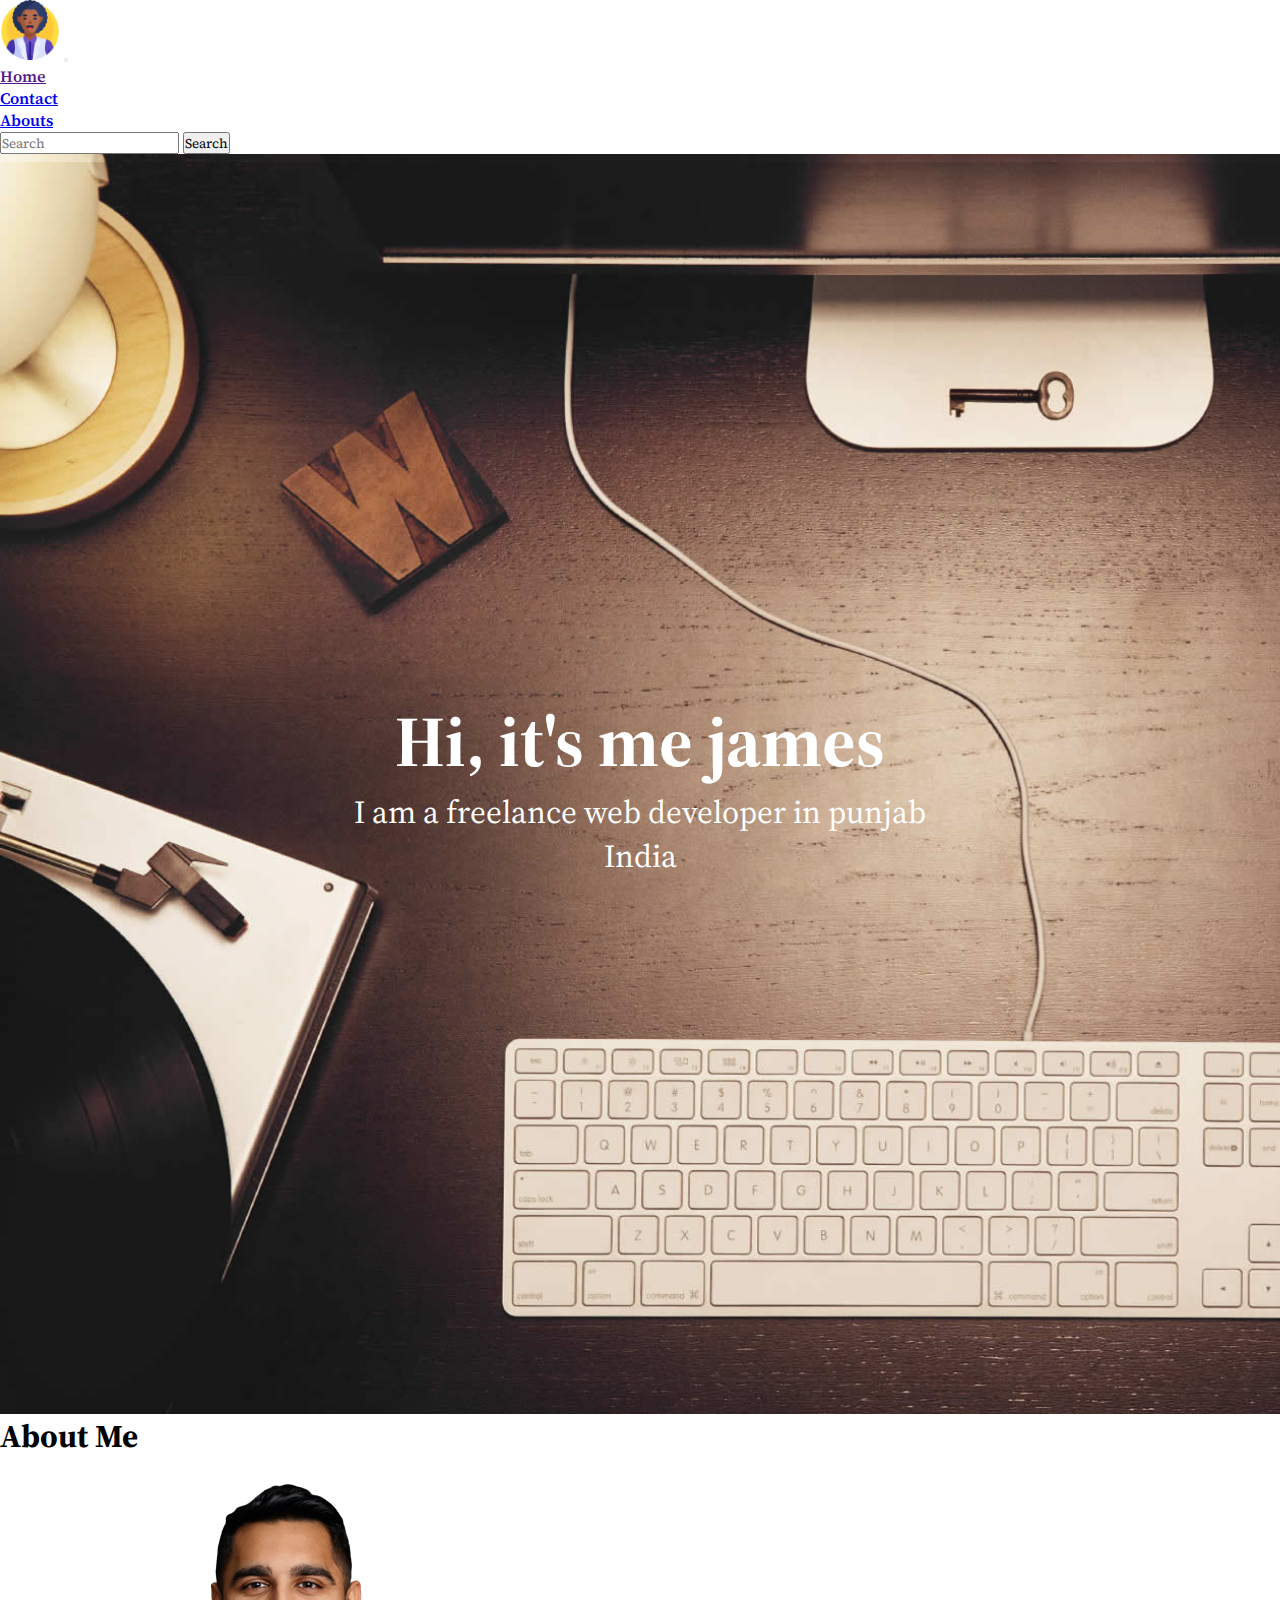
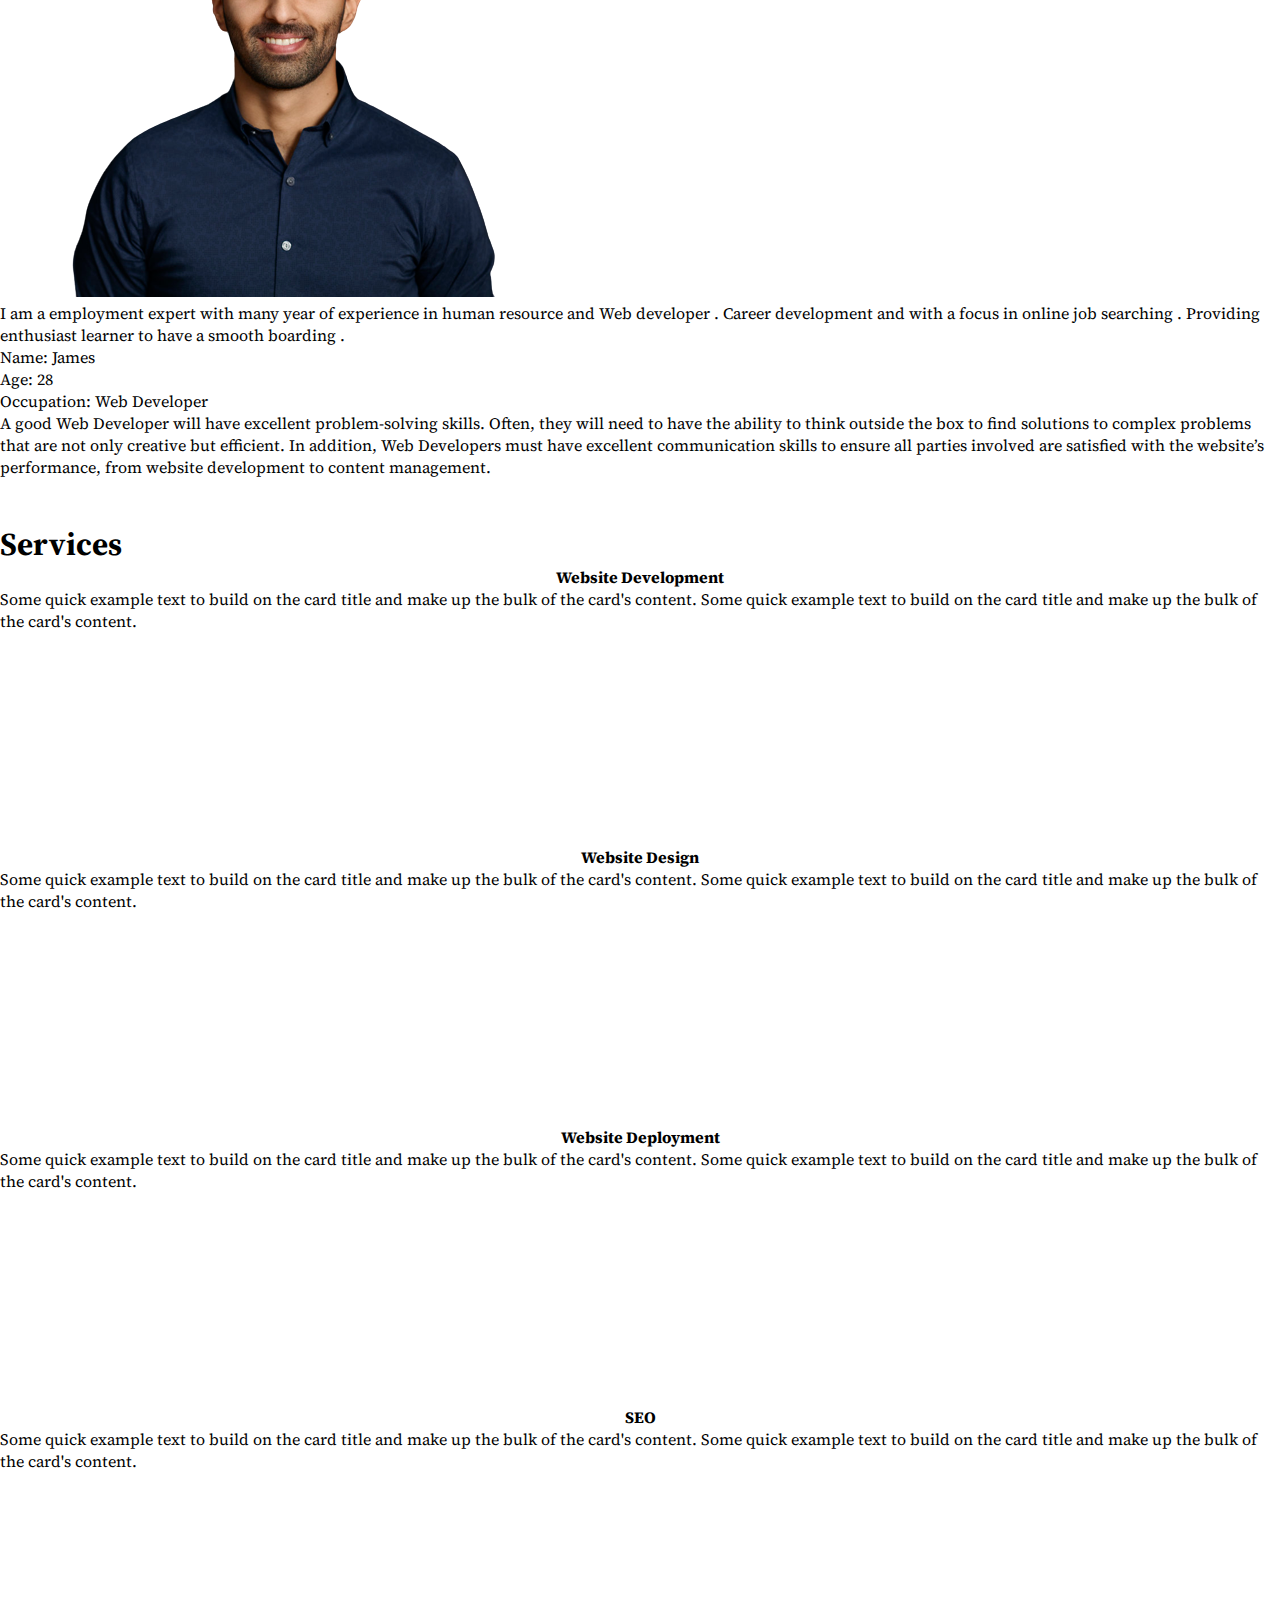
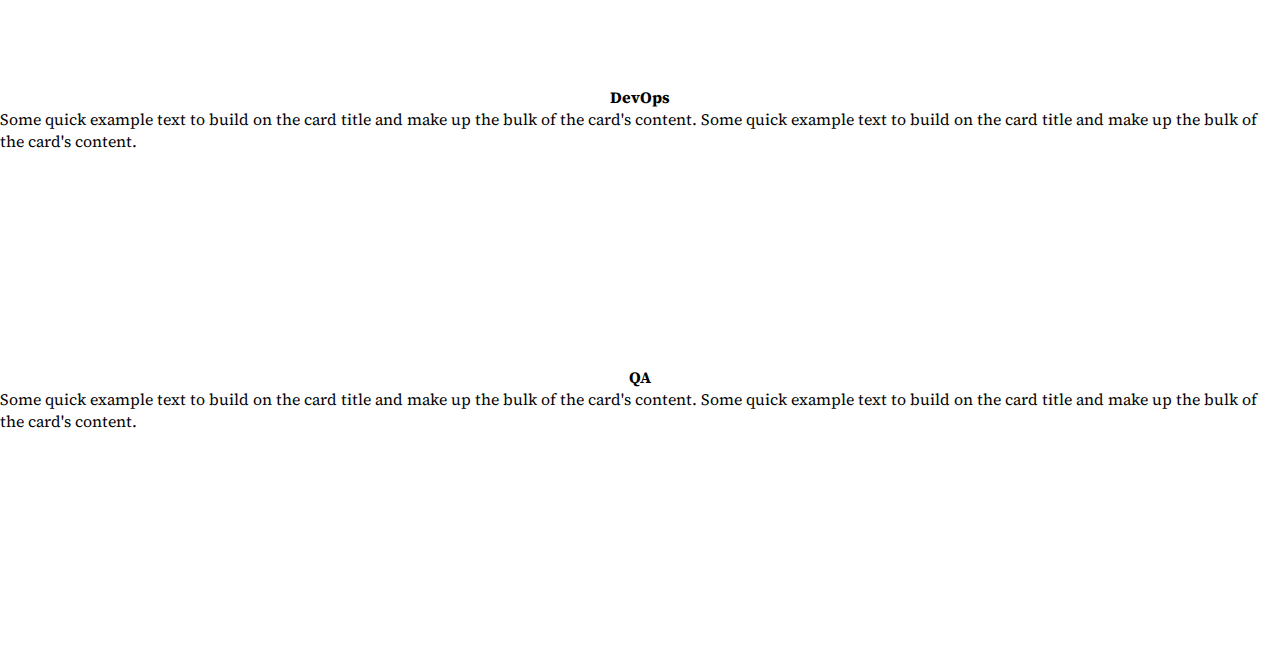
==== index.html @ 6b0475a4 "sixth commit" ====
<!DOCTYPE html>
<html lang="en">

<head>
    <meta charset="UTF-8">
    <meta http-equiv="X-UA-Compatible" content="IE=edge">
    <meta name="viewport" content="width=device-width, initial-scale=1.0">
    <title>microsoft-Hackathon</title>

    <link rel="preconnect" href="https://fonts.googleapis.com">
    <link rel="preconnect" href="https://fonts.gstatic.com" crossorigin>
    <link
        href="https://fonts.googleapis.com/css2?family=Josefin+Sans:ital,wght@1,300&family=Source+Serif+Pro:ital,wght@1,300&display=swap"
        rel="stylesheet">
    <link href="https://cdn.jsdelivr.net/npm/bootstrap@5.1.3/dist/css/bootstrap.min.css" rel="stylesheet"
        integrity="sha384-1BmE4kWBq78iYhFldvKuhfTAU6auU8tT94WrHftjDbrCEXSU1oBoqyl2QvZ6jIW3" crossorigin="anonymous">

    <link rel="stylesheet" href="style.css">
</head>

<body>
    <!-- Navbar  -->
    <nav class="navbar navbar-expand-lg navbar-light bg-light">
        <div class="container-fluid">
            <img src="images/man.png" alt="" srcset="" class="man_navbar">
            <button class="navbar-toggler" type="button" data-bs-toggle="collapse"
                data-bs-target="#navbarSupportedContent" aria-controls="navbarSupportedContent" aria-expanded="false"
                aria-label="Toggle navigation">
                <span class="navbar-toggler-icon"></span>
            </button>
            <div class="collapse navbar-collapse" id="navbarSupportedContent">
                <ul class="navbar-nav me-auto mb-2 mb-lg-0">
                    <li class="nav-item">
                        <a class="nav-link active" aria-current="page" href="">Home</a>
                    </li>
                    <li class="nav-item">
                        <a class="nav-link" href="contact.html">Contact</a>
                    </li>

                    <li class="nav-item">
                        <a class="nav-link active" href="#about_us">Abouts</a>
                    </li>
                </ul>
                <form class="d-flex">
                    <input class="form-control me-2" type="search" placeholder="Search" aria-label="Search">
                    <button class="btn btn-outline-success" type="submit">Search</button>
                </form>
            </div>
        </div>
    </nav>

    <!-- poster part -->

    <section class="bgimage" id="home">
        <div class="container-fluid">
            <div class="row">
            <div class="col-lg-12 col-md-12 col-sm-12 col-xs-12 hero-text">
                <h2 class="hero_title">Hi, it's me james</h2>
                <p class="hero_desc">I am a freelance web developer in punjab India</p>
            </div>
        </div>
    </section>

    <!-- About -->

    <section id="about">
        <div class="container mt-4 pt-4">
            <h1 class="text-center" id="about_us">About Me</h1>
            <div class="row mt-4">
                <div class="col-lg-4">
                    <img src="images/man1.png" class="imageAboutPage" alt="">
                </div>

            <div class="col-lg-8">
                <p> I am a employment expert with many year of experience in human resource and Web developer . Career development and with a focus in online job searching . Providing enthusiast learner to have a smooth boarding .
                </p>
                <div class="row mt-3">
                    <div class="col-md-6">
                        <ul>
                            <li>Name: James </li>
                            <li>Age: 28</li>
                            <li>Occupation: Web Developer</li>

                        </ul>
                    </div>
                </div>
                <div class="row mt-3">
                    <p>
                        A good Web Developer will have excellent problem-solving skills. Often, they will need to have the ability to think outside the box to find solutions to complex problems that are not only creative but efficient. In addition, Web Developers must have excellent communication skills to ensure all parties involved are satisfied with the website’s performance, from website development to content management.
                    </p>
                </div>
            </div>
        </div>
</section>


<!-- services section-->
<br> <br>
<section id="services">
    <div class="container">
        <h1 class="text-center">Services</h1>
        <div class="row">
            <div class="col-lg-4 mt-4">
                <div class="card servicesText">
                    <div class="card-body">
                        <i class="fas servicesIcon fa-clock"></i>
                        <h4 class="card-title mt-3">Website Development</h4>
                        <p class="card-text mt-3">Some quick example text to build on the card title and make up the bulk of the card's content.
                            Some quick example text to build on the card title and make up the bulk of the card's content.
                        </p>
                    </div>
                </div>  
            </div>
            <div class="col-lg-4 mt-4">
                <div class="card servicesText">
                    <div class="card-body">
                        <i class='fas servicesIcon fa-layer-group'></i>
                        <h4 class="card-title mt-3">Website Design</h4>
                        <p class="card-text mt-3">Some quick example text to build on the card title and make up the bulk of the card's content.
                            Some quick example text to build on the card title and make up the bulk of the card's content.
                        </p>
                    </div>
                </div>  
            </div>

            <div class="col-lg-4 mt-4">
                <div class="card servicesText">
                    <div class="card-body">
                        <i class='far servicesIcon fa-check-circle'></i>
                        <h4 class="card-title mt-3">Website Deployment</h4>
                        <p class="card-text mt-3">Some quick example text to build on the card title and make up the bulk of the card's content.
                            Some quick example text to build on the card title and make up the bulk of the card's content.
                        </p>
                    </div>
                </div>  
            </div>
        </div>

        <div class="row">
            <div class="col-lg-4 mt-4">
                <div class="card servicesText">
                    <div class="card-body">
                        <i class='fas servicesIcon fa-search'></i>
                        <h4 class="card-title mt-3">SEO</h4>
                        <p class="card-text mt-3">Some quick example text to build on the card title and make up the bulk of the card's content.
                            Some quick example text to build on the card title and make up the bulk of the card's content.
                        </p>
                    </div>
                </div>  
            </div>

            <div class="col-lg-4 mt-4">
                <div class="card servicesText">
                    <div class="card-body">
                        <i class='fas servicesIcon fa-shield-alt'></i>
                        <h4 class="card-title mt-3">DevOps</h4>
                        <p class="card-text mt-3">Some quick example text to build on the card title and make up the bulk of the card's content.
                            Some quick example text to build on the card title and make up the bulk of the card's content.
                        </p>
                    </div>
                </div>  
            </div>

            <div class="col-lg-4 mt-4">
                <div class="card servicesText">
                    <div class="card-body">
                        <i class='fas servicesIcon fa-wrench'></i>
                        <h4 class="card-title mt-3">QA</h4>
                        <p class="card-text mt-3">Some quick example text to build on the card title and make up the bulk of the card's content.
                            Some quick example text to build on the card title and make up the bulk of the card's content.
                        </p>
                    </div>
                </div>  
            </div>
        </div>
    </div>
</section>

                
</body>

</html>
---- style.css ----
* {
    font-family: 'Josefin Sans', sans-serif;
    font-family: 'Source Serif Pro', serif;
    margin: 0;
    padding: 0;
}

.man_navbar {
    width: 60px;
    height: 60px;
}

.nav-item {
    color: black;
    font-weight: 600;
    cursor: pointer;
}

.collapse navbar-collapse {
    margin-right: 80px;
}

/* hero background image */
.bgimage {
    height: 140vh;
    background: url('images/poster.jpg');
    background-size: cover;
    position: relative;
}

/* text css above hero image*/
.hero_title {
    font-size: 4.5rem;
}

.hero_desc {
    font-size: 2rem;
}

.hero-text {
    text-align: center;
    position: absolute;
    top: 50%;
    left: 50%;
    transform: translate(-50%, -50%);
    color: white;
}

.col-lg-4 img {
    display: inline-flex;
}


/* services section css */
.servicesText.card {
    height: 280px;
    cursor: pointer;
  }
.servicesIcon {
    font-size: 36px;
    text-align: center;
    width: 100%;
}
.card-title {
    text-align: center;
}
.card:hover .servicesIcon {
    color: #008000;
}
.servicesText:hover {
    border: 1px solid #008000;
}


/* Style inputs with type="text", select elements and textareas */
input[type=text],
input[type=email],
select,
textarea {
    background: rgba(0, 0, 0, 0.8);
    backdrop-filter: saturate(180%) blur(10px);
    width: 100%;
    /* Full width */
    padding: 12px;
    /* Some padding */
    border: 1px solid #ccc;
    /* Gray border */
    border-radius: 4px;
    /* Rounded borders */
    box-sizing: border-box;
    /* Make sure that padding and width stays in place */
    margin-top: 6px;
    /* Add a top margin */
    margin-bottom: 16px;
    /* Bottom margin */
    resize: vertical
        /* Allow the user to vertically resize the textarea (not horizontally) */
}

/* Style the submit button with a specific background color etc */
input[type=submit] {
    background-color: #04AA6D;
    color: white;
    padding: 12px 20px;
    border: none;
    border-radius: 4px;
    cursor: pointer;
}

/* When moving the mouse over the submit button, add a darker green color */
input[type=submit]:hover {
    background-color: #45a049;
}

/* Add a background color and some padding around the form */
.contact {
    border-radius: 5px;
    background: rgba(0, 0, 0, 0.8);
    backdrop-filter: saturate(180%) blur(10px);
    margin: 50px;
    padding: 20px;
}
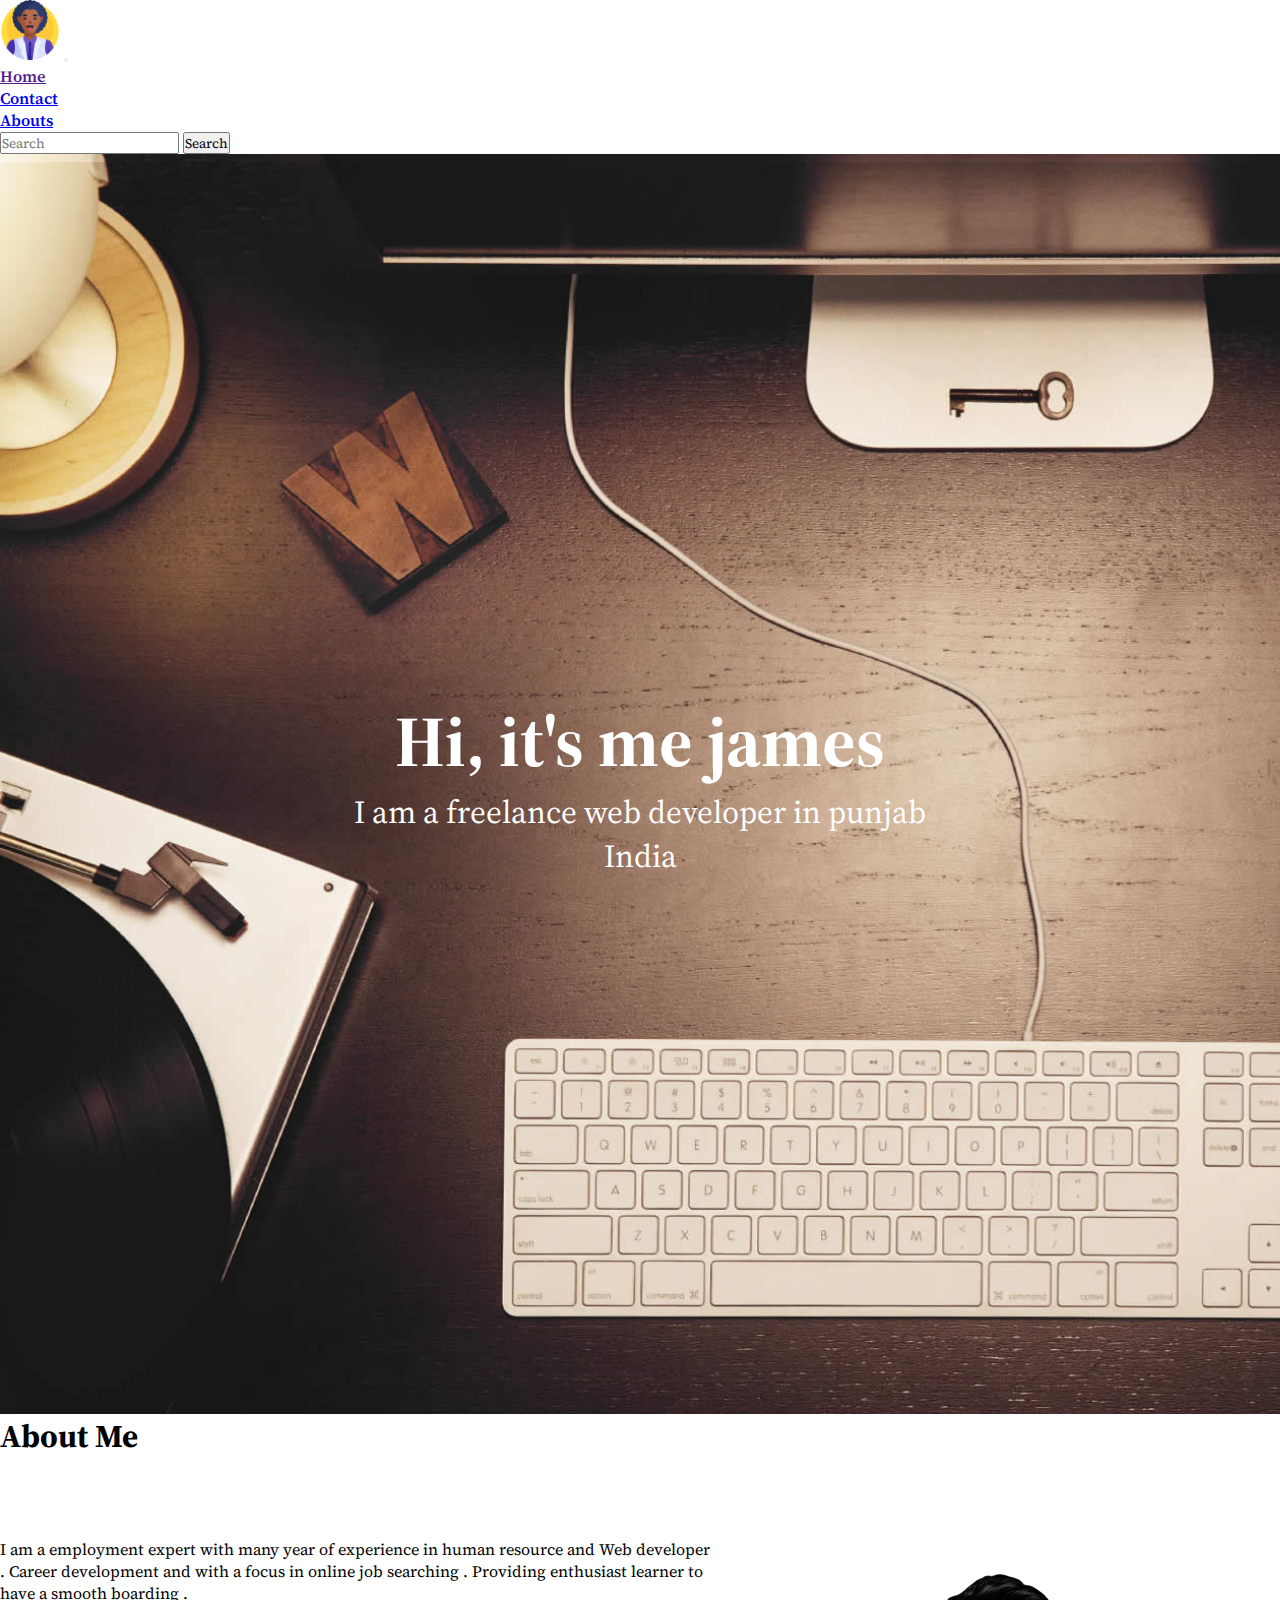
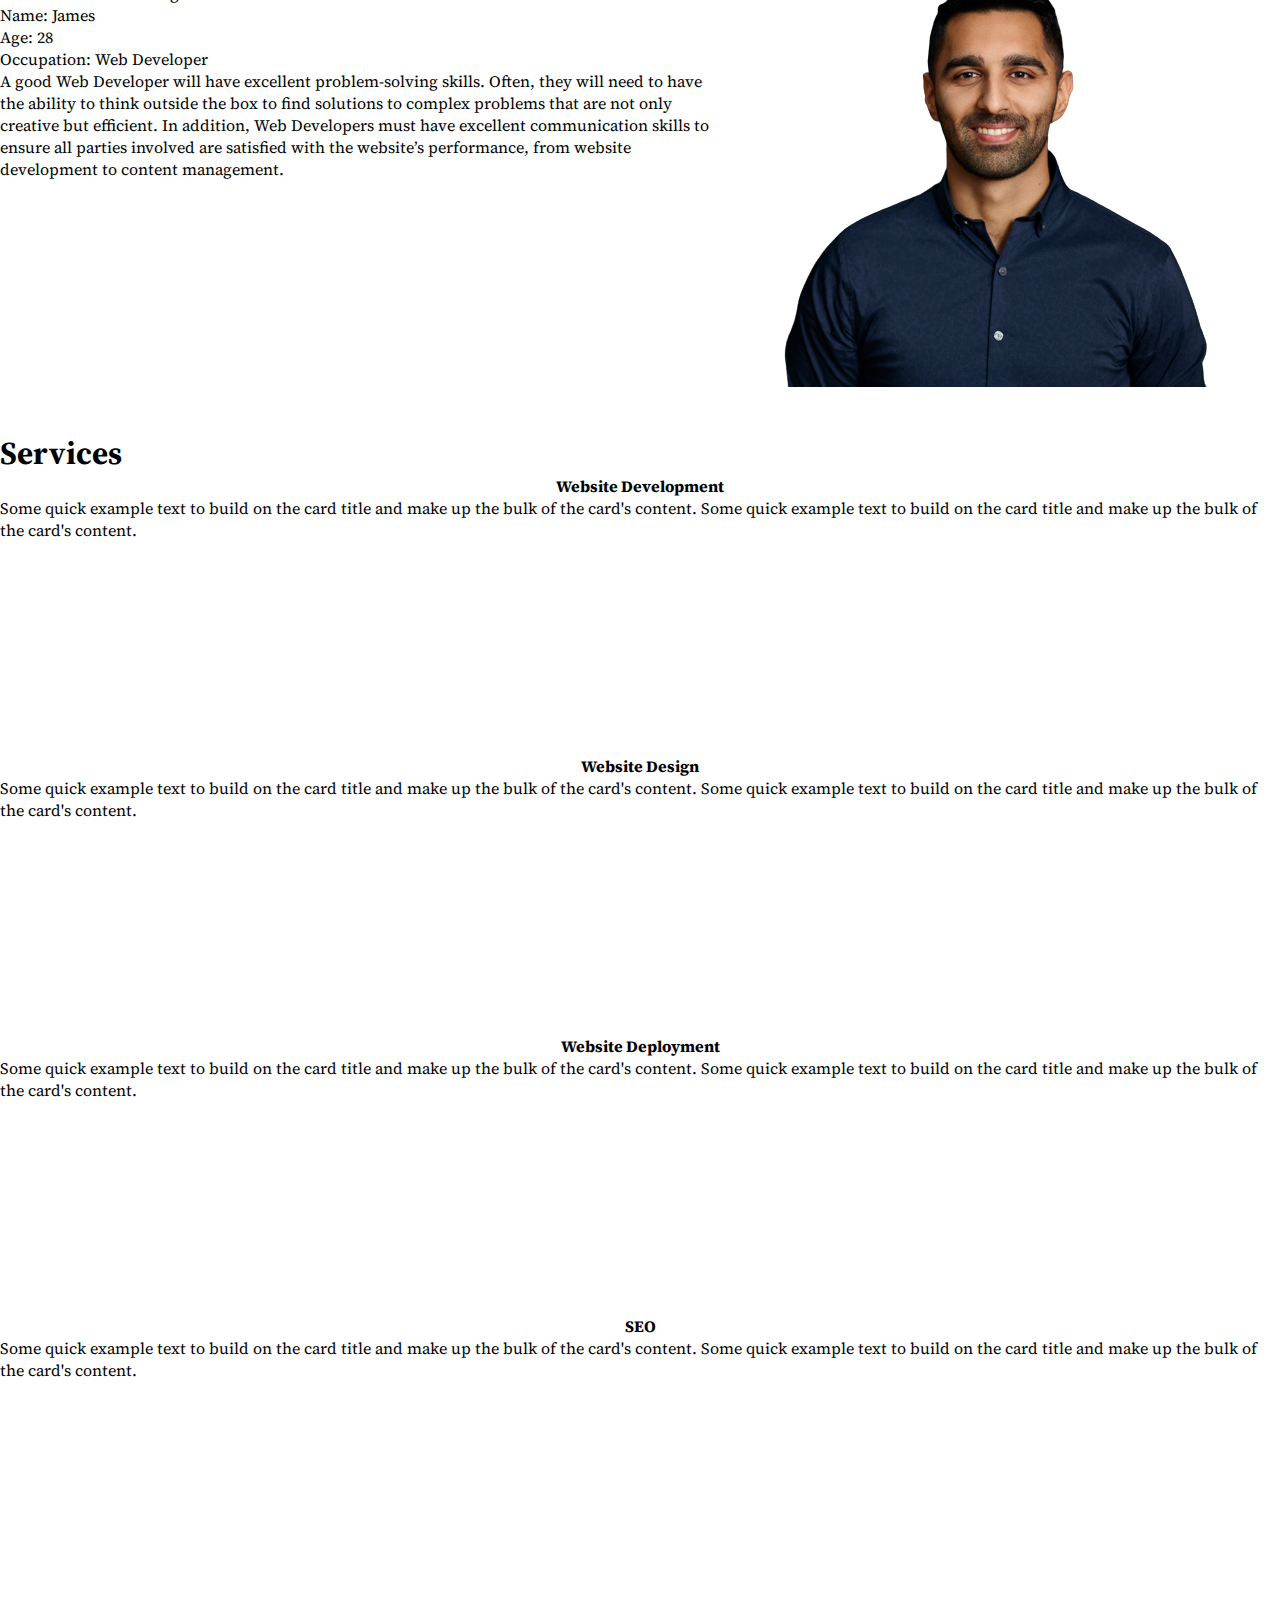
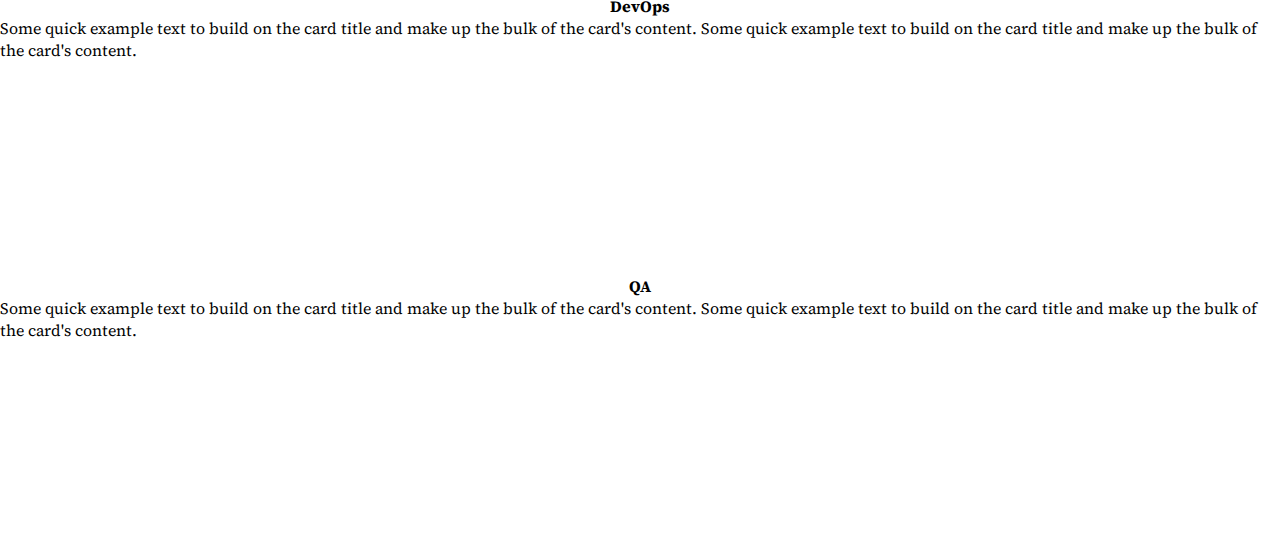
==== commit 99cd73ac: "resolved some issues" ====
--- a/index.html
+++ b/index.html
@@ -54,129 +54,147 @@
     <section class="bgimage" id="home">
         <div class="container-fluid">
             <div class="row">
-            <div class="col-lg-12 col-md-12 col-sm-12 col-xs-12 hero-text">
-                <h2 class="hero_title">Hi, it's me james</h2>
-                <p class="hero_desc">I am a freelance web developer in punjab India</p>
-            </div>
-        </div>
+                <div class="col-lg-12 col-md-12 col-sm-12 col-xs-12 hero-text">
+                    <h2 class="hero_title">Hi, it's me james</h2>
+                    <p class="hero_desc">I am a freelance web developer in punjab India</p>
+                </div>
+            </div>
     </section>
 
     <!-- About -->
 
-    <section id="about">
+    <section id="about" class="about">
         <div class="container mt-4 pt-4">
             <h1 class="text-center" id="about_us">About Me</h1>
             <div class="row mt-4">
                 <div class="col-lg-4">
-                    <img src="images/man1.png" class="imageAboutPage" alt="">
-                </div>
-
-            <div class="col-lg-8">
-                <p> I am a employment expert with many year of experience in human resource and Web developer . Career development and with a focus in online job searching . Providing enthusiast learner to have a smooth boarding .
-                </p>
-                <div class="row mt-3">
-                    <div class="col-md-6">
-                        <ul>
-                            <li>Name: James </li>
-                            <li>Age: 28</li>
-                            <li>Occupation: Web Developer</li>
-
-                        </ul>
-                    </div>
-                </div>
-                <div class="row mt-3">
-                    <p>
-                        A good Web Developer will have excellent problem-solving skills. Often, they will need to have the ability to think outside the box to find solutions to complex problems that are not only creative but efficient. In addition, Web Developers must have excellent communication skills to ensure all parties involved are satisfied with the website’s performance, from website development to content management.
+                    <img src="images/man1.png" class="imageAboutPage">
+                </div>
+
+                <div class="col-lg-8">
+                    <p> I am a employment expert with many year of experience in human resource and Web developer .
+                        Career development and with a focus in online job searching . Providing enthusiast learner to
+                        have a smooth boarding .
                     </p>
+                    <div class="row mt-3">
+                        <div class="col-md-6">
+                            <ul>
+                                <li>Name: James </li>
+                                <li>Age: 28</li>
+                                <li>Occupation: Web Developer</li>
+
+                            </ul>
+                        </div>
+                    </div>
+                    <div class="row mt-3">
+                        <p>
+                            A good Web Developer will have excellent problem-solving skills. Often, they will need to
+                            have the ability to think outside the box to find solutions to complex problems that are not
+                            only creative but efficient. In addition, Web Developers must have excellent communication
+                            skills to ensure all parties involved are satisfied with the website’s performance, from
+                            website development to content management.
+                        </p>
+                    </div>
+                </div>
+            </div>
+    </section>
+
+
+    <!-- services section-->
+    <br> <br>
+    <section id="services">
+        <div class="container">
+            <h1 class="text-center">Services</h1>
+            <div class="row">
+                <div class="col-lg-4 mt-4">
+                    <div class="card servicesText">
+                        <div class="card-body">
+                            <i class="fas servicesIcon fa-clock"></i>
+                            <h4 class="card-title mt-3">Website Development</h4>
+                            <p class="card-text mt-3">Some quick example text to build on the card title and make up the
+                                bulk of the card's content.
+                                Some quick example text to build on the card title and make up the bulk of the card's
+                                content.
+                            </p>
+                        </div>
+                    </div>
+                </div>
+                <div class="col-lg-4 mt-4">
+                    <div class="card servicesText">
+                        <div class="card-body">
+                            <i class='fas servicesIcon fa-layer-group'></i>
+                            <h4 class="card-title mt-3">Website Design</h4>
+                            <p class="card-text mt-3">Some quick example text to build on the card title and make up the
+                                bulk of the card's content.
+                                Some quick example text to build on the card title and make up the bulk of the card's
+                                content.
+                            </p>
+                        </div>
+                    </div>
+                </div>
+
+                <div class="col-lg-4 mt-4">
+                    <div class="card servicesText">
+                        <div class="card-body">
+                            <i class='far servicesIcon fa-check-circle'></i>
+                            <h4 class="card-title mt-3">Website Deployment</h4>
+                            <p class="card-text mt-3">Some quick example text to build on the card title and make up the
+                                bulk of the card's content.
+                                Some quick example text to build on the card title and make up the bulk of the card's
+                                content.
+                            </p>
+                        </div>
+                    </div>
+                </div>
+            </div>
+
+            <div class="row">
+                <div class="col-lg-4 mt-4">
+                    <div class="card servicesText">
+                        <div class="card-body">
+                            <i class='fas servicesIcon fa-search'></i>
+                            <h4 class="card-title mt-3">SEO</h4>
+                            <p class="card-text mt-3">Some quick example text to build on the card title and make up the
+                                bulk of the card's content.
+                                Some quick example text to build on the card title and make up the bulk of the card's
+                                content.
+                            </p>
+                        </div>
+                    </div>
+                </div>
+
+                <div class="col-lg-4 mt-4">
+                    <div class="card servicesText">
+                        <div class="card-body">
+                            <i class='fas servicesIcon fa-shield-alt'></i>
+                            <h4 class="card-title mt-3">DevOps</h4>
+                            <p class="card-text mt-3">Some quick example text to build on the card title and make up the
+                                bulk of the card's content.
+                                Some quick example text to build on the card title and make up the bulk of the card's
+                                content.
+                            </p>
+                        </div>
+                    </div>
+                </div>
+
+                <div class="col-lg-4 mt-4">
+                    <div class="card servicesText">
+                        <div class="card-body">
+                            <i class='fas servicesIcon fa-wrench'></i>
+                            <h4 class="card-title mt-3">QA</h4>
+                            <p class="card-text mt-3">Some quick example text to build on the card title and make up the
+                                bulk of the card's content.
+                                Some quick example text to build on the card title and make up the bulk of the card's
+                                content.
+                            </p>
+                        </div>
+                    </div>
                 </div>
             </div>
         </div>
-</section>
-
-
-<!-- services section-->
-<br> <br>
-<section id="services">
-    <div class="container">
-        <h1 class="text-center">Services</h1>
-        <div class="row">
-            <div class="col-lg-4 mt-4">
-                <div class="card servicesText">
-                    <div class="card-body">
-                        <i class="fas servicesIcon fa-clock"></i>
-                        <h4 class="card-title mt-3">Website Development</h4>
-                        <p class="card-text mt-3">Some quick example text to build on the card title and make up the bulk of the card's content.
-                            Some quick example text to build on the card title and make up the bulk of the card's content.
-                        </p>
-                    </div>
-                </div>  
-            </div>
-            <div class="col-lg-4 mt-4">
-                <div class="card servicesText">
-                    <div class="card-body">
-                        <i class='fas servicesIcon fa-layer-group'></i>
-                        <h4 class="card-title mt-3">Website Design</h4>
-                        <p class="card-text mt-3">Some quick example text to build on the card title and make up the bulk of the card's content.
-                            Some quick example text to build on the card title and make up the bulk of the card's content.
-                        </p>
-                    </div>
-                </div>  
-            </div>
-
-            <div class="col-lg-4 mt-4">
-                <div class="card servicesText">
-                    <div class="card-body">
-                        <i class='far servicesIcon fa-check-circle'></i>
-                        <h4 class="card-title mt-3">Website Deployment</h4>
-                        <p class="card-text mt-3">Some quick example text to build on the card title and make up the bulk of the card's content.
-                            Some quick example text to build on the card title and make up the bulk of the card's content.
-                        </p>
-                    </div>
-                </div>  
-            </div>
-        </div>
-
-        <div class="row">
-            <div class="col-lg-4 mt-4">
-                <div class="card servicesText">
-                    <div class="card-body">
-                        <i class='fas servicesIcon fa-search'></i>
-                        <h4 class="card-title mt-3">SEO</h4>
-                        <p class="card-text mt-3">Some quick example text to build on the card title and make up the bulk of the card's content.
-                            Some quick example text to build on the card title and make up the bulk of the card's content.
-                        </p>
-                    </div>
-                </div>  
-            </div>
-
-            <div class="col-lg-4 mt-4">
-                <div class="card servicesText">
-                    <div class="card-body">
-                        <i class='fas servicesIcon fa-shield-alt'></i>
-                        <h4 class="card-title mt-3">DevOps</h4>
-                        <p class="card-text mt-3">Some quick example text to build on the card title and make up the bulk of the card's content.
-                            Some quick example text to build on the card title and make up the bulk of the card's content.
-                        </p>
-                    </div>
-                </div>  
-            </div>
-
-            <div class="col-lg-4 mt-4">
-                <div class="card servicesText">
-                    <div class="card-body">
-                        <i class='fas servicesIcon fa-wrench'></i>
-                        <h4 class="card-title mt-3">QA</h4>
-                        <p class="card-text mt-3">Some quick example text to build on the card title and make up the bulk of the card's content.
-                            Some quick example text to build on the card title and make up the bulk of the card's content.
-                        </p>
-                    </div>
-                </div>  
-            </div>
-        </div>
-    </div>
-</section>
-
-                
+    </section>
+
+
 </body>
 
 </html>--- a/style.css
+++ b/style.css
@@ -29,6 +29,12 @@
 }
 
 /* text css above hero image*/
+
+.about {
+    display: flex;
+    flex-wrap: wrap;
+}
+
 .hero_title {
     font-size: 4.5rem;
 }
@@ -46,27 +52,35 @@
     color: white;
 }
 
-.col-lg-4 img {
-    display: inline-flex;
+.imageAboutPage {
+    float: right;
+    margin-top: 10px;
 }
 
+.col-lg-8 {
+    margin-top: 80px;
+}
 
 /* services section css */
 .servicesText.card {
     height: 280px;
     cursor: pointer;
-  }
+}
+
 .servicesIcon {
     font-size: 36px;
     text-align: center;
     width: 100%;
 }
+
 .card-title {
     text-align: center;
 }
+
 .card:hover .servicesIcon {
     color: #008000;
 }
+
 .servicesText:hover {
     border: 1px solid #008000;
 }
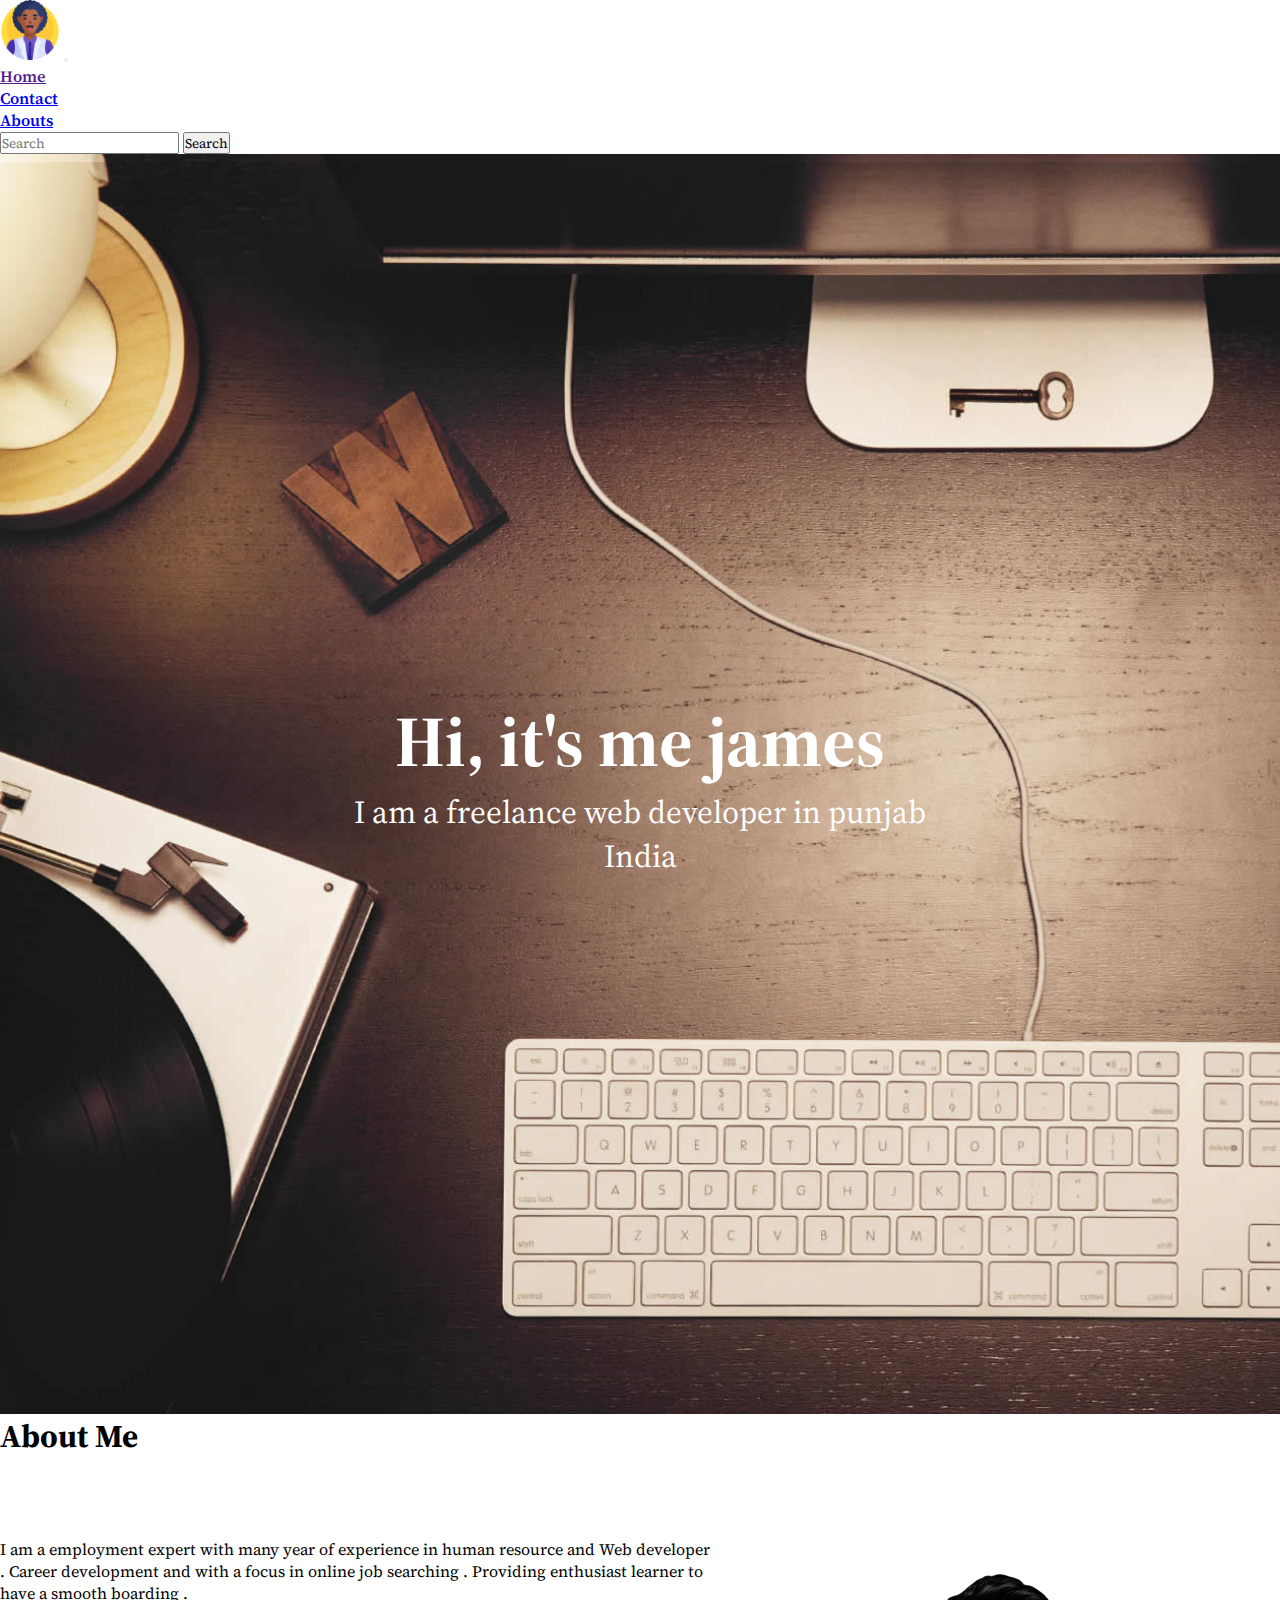
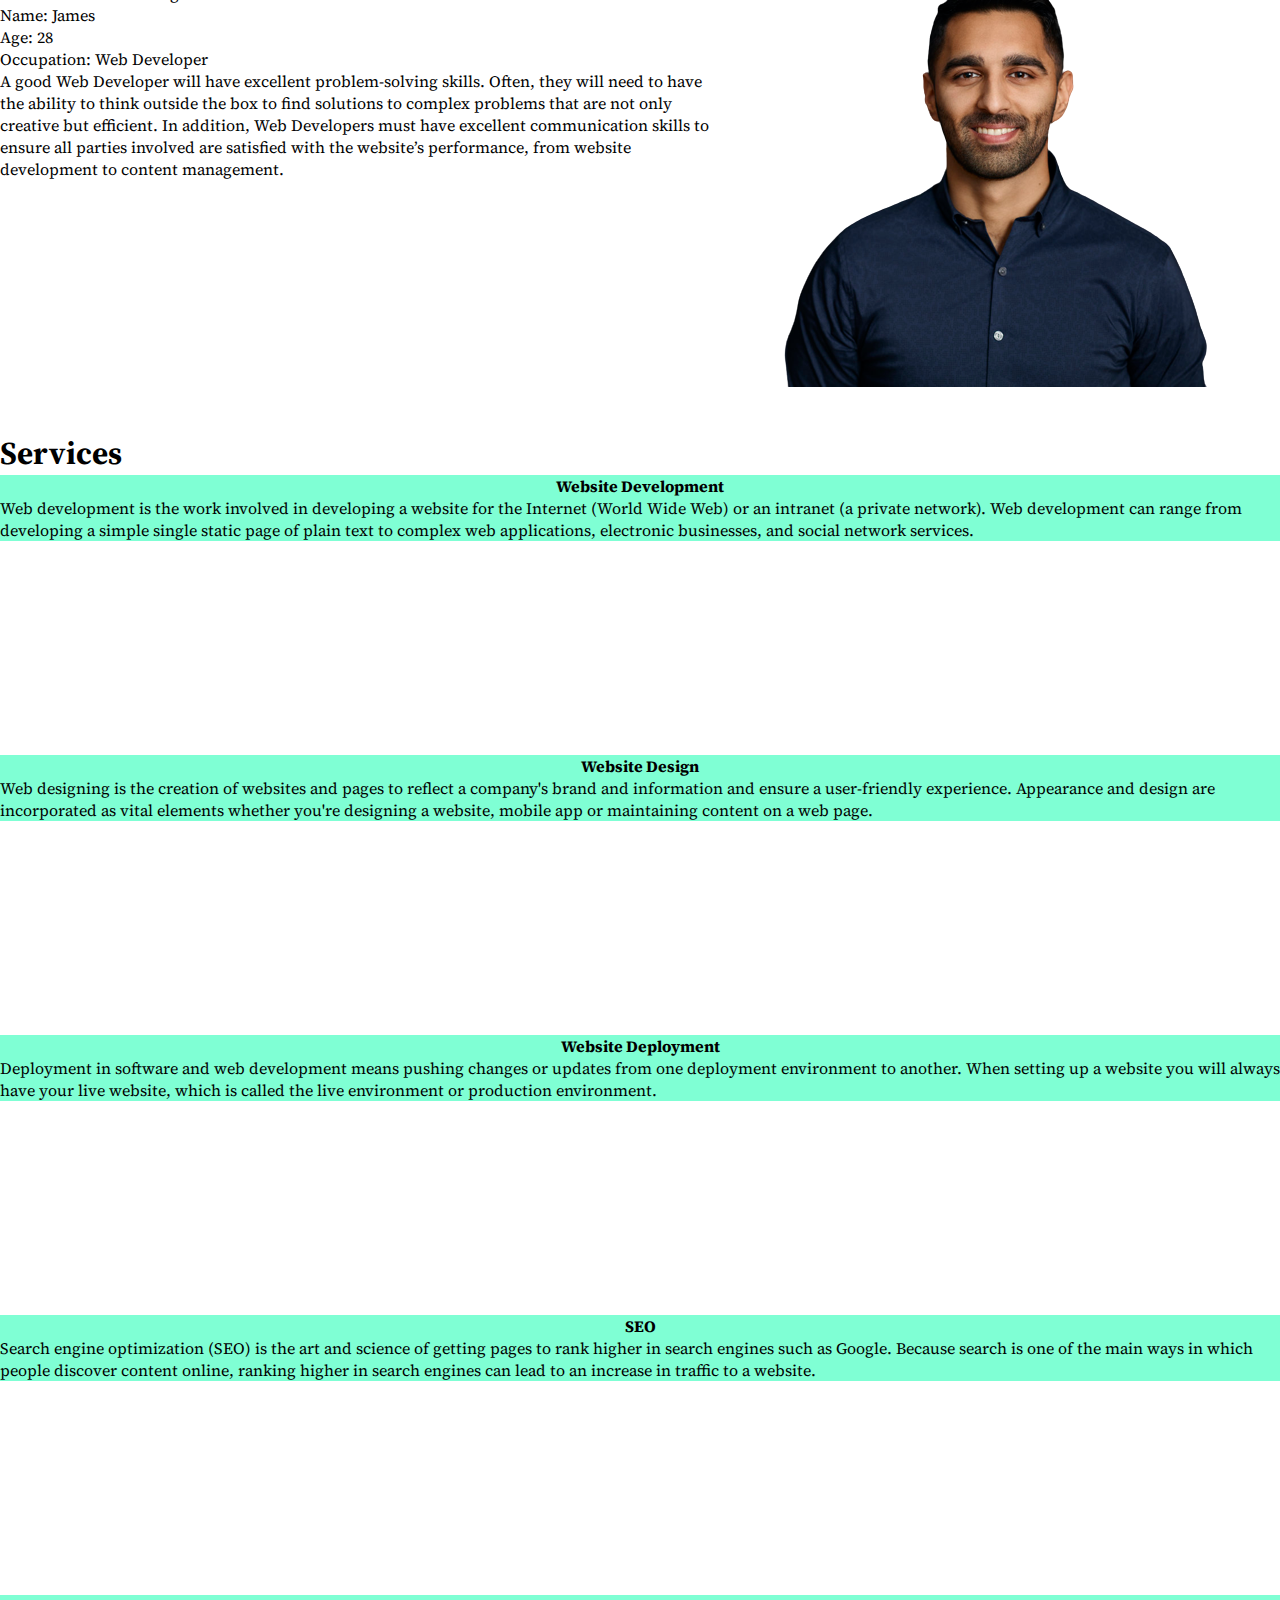
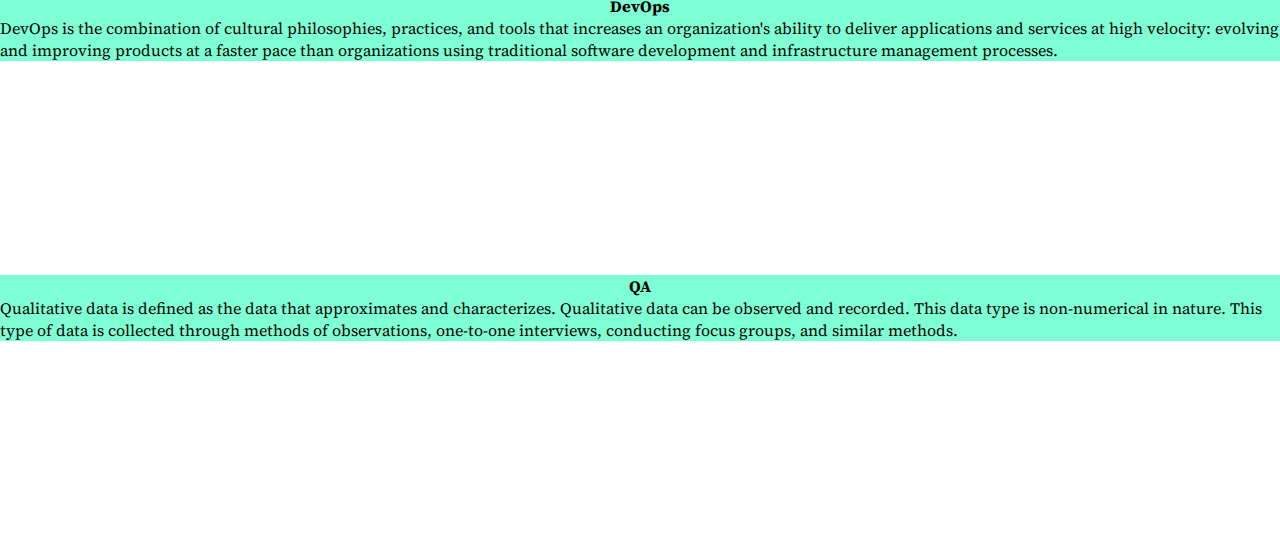
==== commit bc7b85b7: "seventh commit" ====
--- a/index.html
+++ b/index.html
@@ -111,10 +111,7 @@
                         <div class="card-body">
                             <i class="fas servicesIcon fa-clock"></i>
                             <h4 class="card-title mt-3">Website Development</h4>
-                            <p class="card-text mt-3">Some quick example text to build on the card title and make up the
-                                bulk of the card's content.
-                                Some quick example text to build on the card title and make up the bulk of the card's
-                                content.
+                            <p class="card-text mt-3">Web development is the work involved in developing a website for the Internet (World Wide Web) or an intranet (a private network). Web development can range from developing a simple single static page of plain text to complex web applications, electronic businesses, and social network services.
                             </p>
                         </div>
                     </div>
@@ -124,10 +121,7 @@
                         <div class="card-body">
                             <i class='fas servicesIcon fa-layer-group'></i>
                             <h4 class="card-title mt-3">Website Design</h4>
-                            <p class="card-text mt-3">Some quick example text to build on the card title and make up the
-                                bulk of the card's content.
-                                Some quick example text to build on the card title and make up the bulk of the card's
-                                content.
+                            <p class="card-text mt-3">Web designing is the creation of websites and pages to reflect a company's brand and information and ensure a user-friendly experience. Appearance and design are incorporated as vital elements whether you're designing a website, mobile app or maintaining content on a web page.
                             </p>
                         </div>
                     </div>
@@ -138,10 +132,7 @@
                         <div class="card-body">
                             <i class='far servicesIcon fa-check-circle'></i>
                             <h4 class="card-title mt-3">Website Deployment</h4>
-                            <p class="card-text mt-3">Some quick example text to build on the card title and make up the
-                                bulk of the card's content.
-                                Some quick example text to build on the card title and make up the bulk of the card's
-                                content.
+                            <p class="card-text mt-3">Deployment in software and web development means pushing changes or updates from one deployment environment to another. When setting up a website you will always have your live website, which is called the live environment or production environment.
                             </p>
                         </div>
                     </div>
@@ -154,10 +145,7 @@
                         <div class="card-body">
                             <i class='fas servicesIcon fa-search'></i>
                             <h4 class="card-title mt-3">SEO</h4>
-                            <p class="card-text mt-3">Some quick example text to build on the card title and make up the
-                                bulk of the card's content.
-                                Some quick example text to build on the card title and make up the bulk of the card's
-                                content.
+                            <p class="card-text mt-3">Search engine optimization (SEO) is the art and science of getting pages to rank higher in search engines such as Google. Because search is one of the main ways in which people discover content online, ranking higher in search engines can lead to an increase in traffic to a website.
                             </p>
                         </div>
                     </div>
@@ -168,10 +156,7 @@
                         <div class="card-body">
                             <i class='fas servicesIcon fa-shield-alt'></i>
                             <h4 class="card-title mt-3">DevOps</h4>
-                            <p class="card-text mt-3">Some quick example text to build on the card title and make up the
-                                bulk of the card's content.
-                                Some quick example text to build on the card title and make up the bulk of the card's
-                                content.
+                            <p class="card-text mt-3">DevOps is the combination of cultural philosophies, practices, and tools that increases an organization's ability to deliver applications and services at high velocity: evolving and improving products at a faster pace than organizations using traditional software development and infrastructure management processes.
                             </p>
                         </div>
                     </div>
@@ -182,10 +167,7 @@
                         <div class="card-body">
                             <i class='fas servicesIcon fa-wrench'></i>
                             <h4 class="card-title mt-3">QA</h4>
-                            <p class="card-text mt-3">Some quick example text to build on the card title and make up the
-                                bulk of the card's content.
-                                Some quick example text to build on the card title and make up the bulk of the card's
-                                content.
+                            <p class="card-text mt-3">Qualitative data is defined as the data that approximates and characterizes. Qualitative data can be observed and recorded. This data type is non-numerical in nature. This type of data is collected through methods of observations, one-to-one interviews, conducting focus groups, and similar methods.
                             </p>
                         </div>
                     </div>
--- a/style.css
+++ b/style.css
@@ -133,4 +133,13 @@
     backdrop-filter: saturate(180%) blur(10px);
     margin: 50px;
     padding: 20px;
-}+}
+
+.card-body:hover{
+    color: rgb(3, 4, 4);
+    backdrop-filter: saturate(180%) blur(10px);
+}
+.card-body{
+    background-color: aquamarine;
+}
+
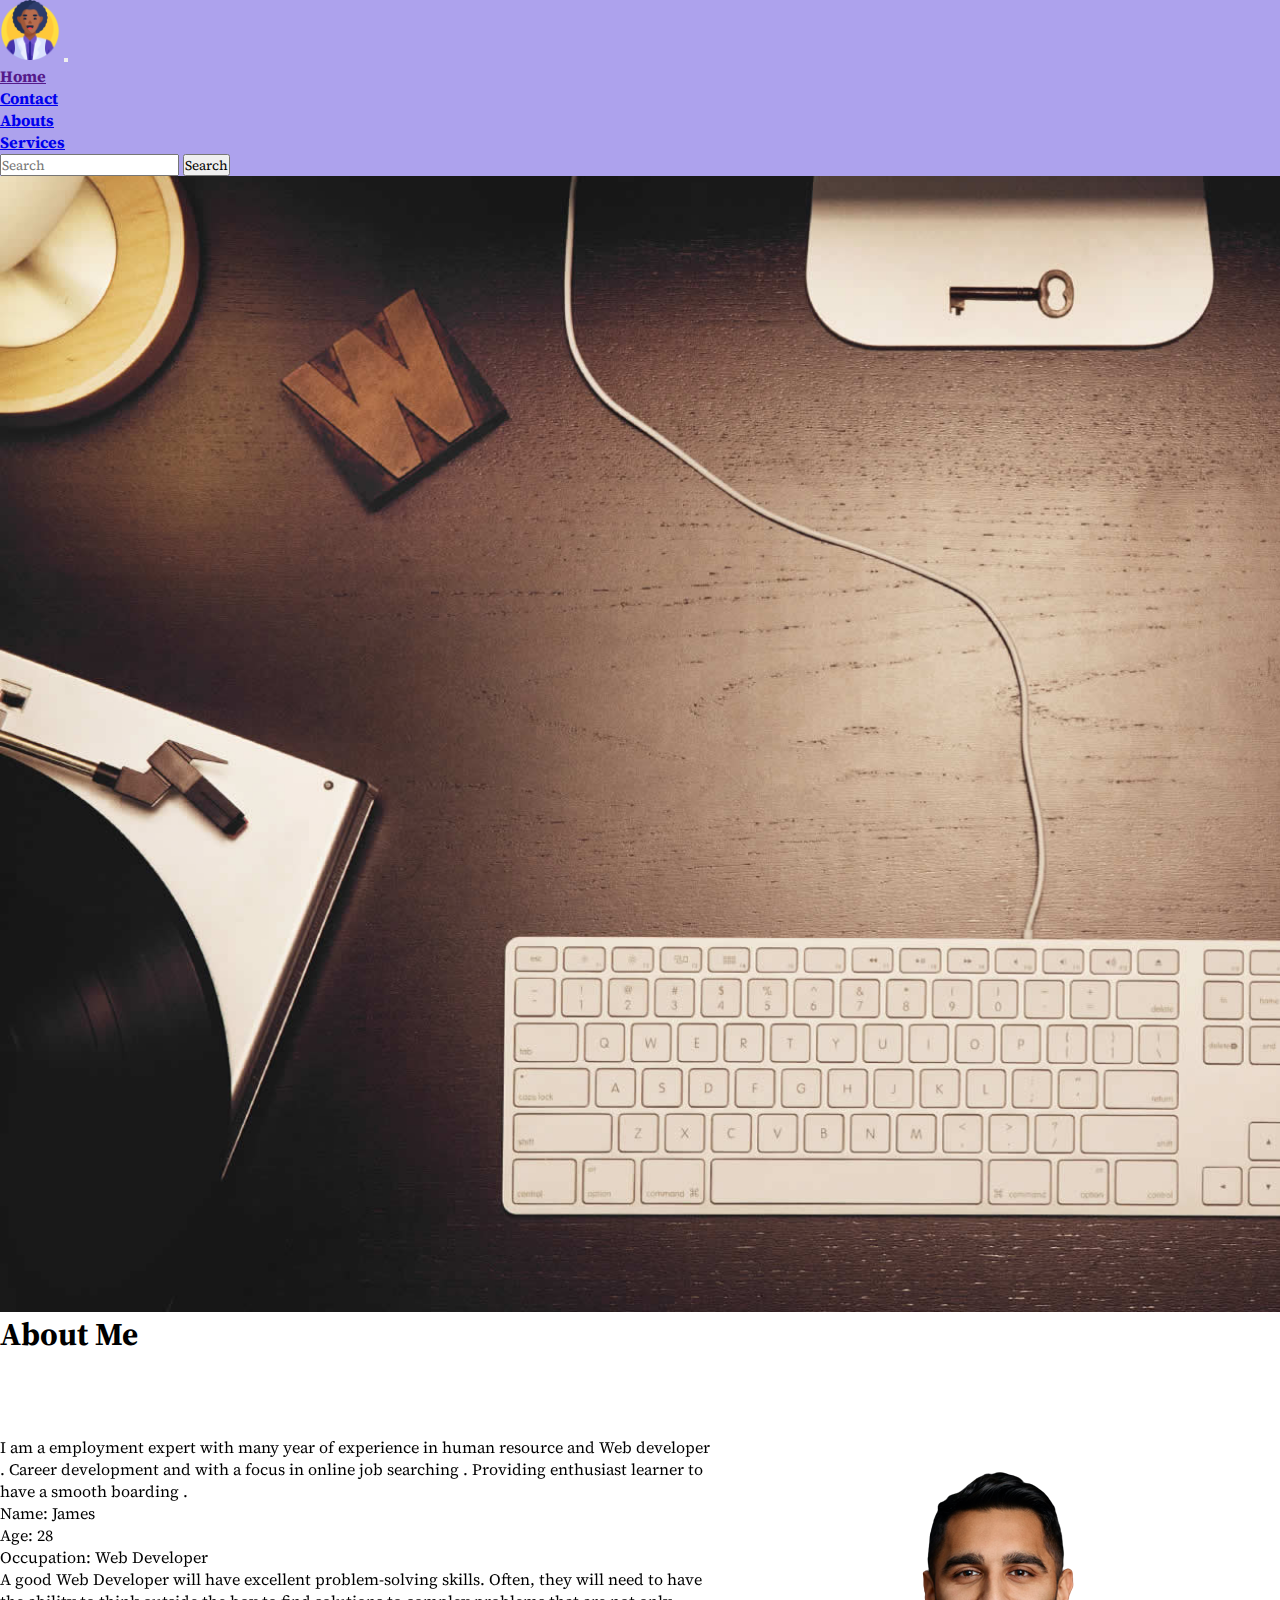
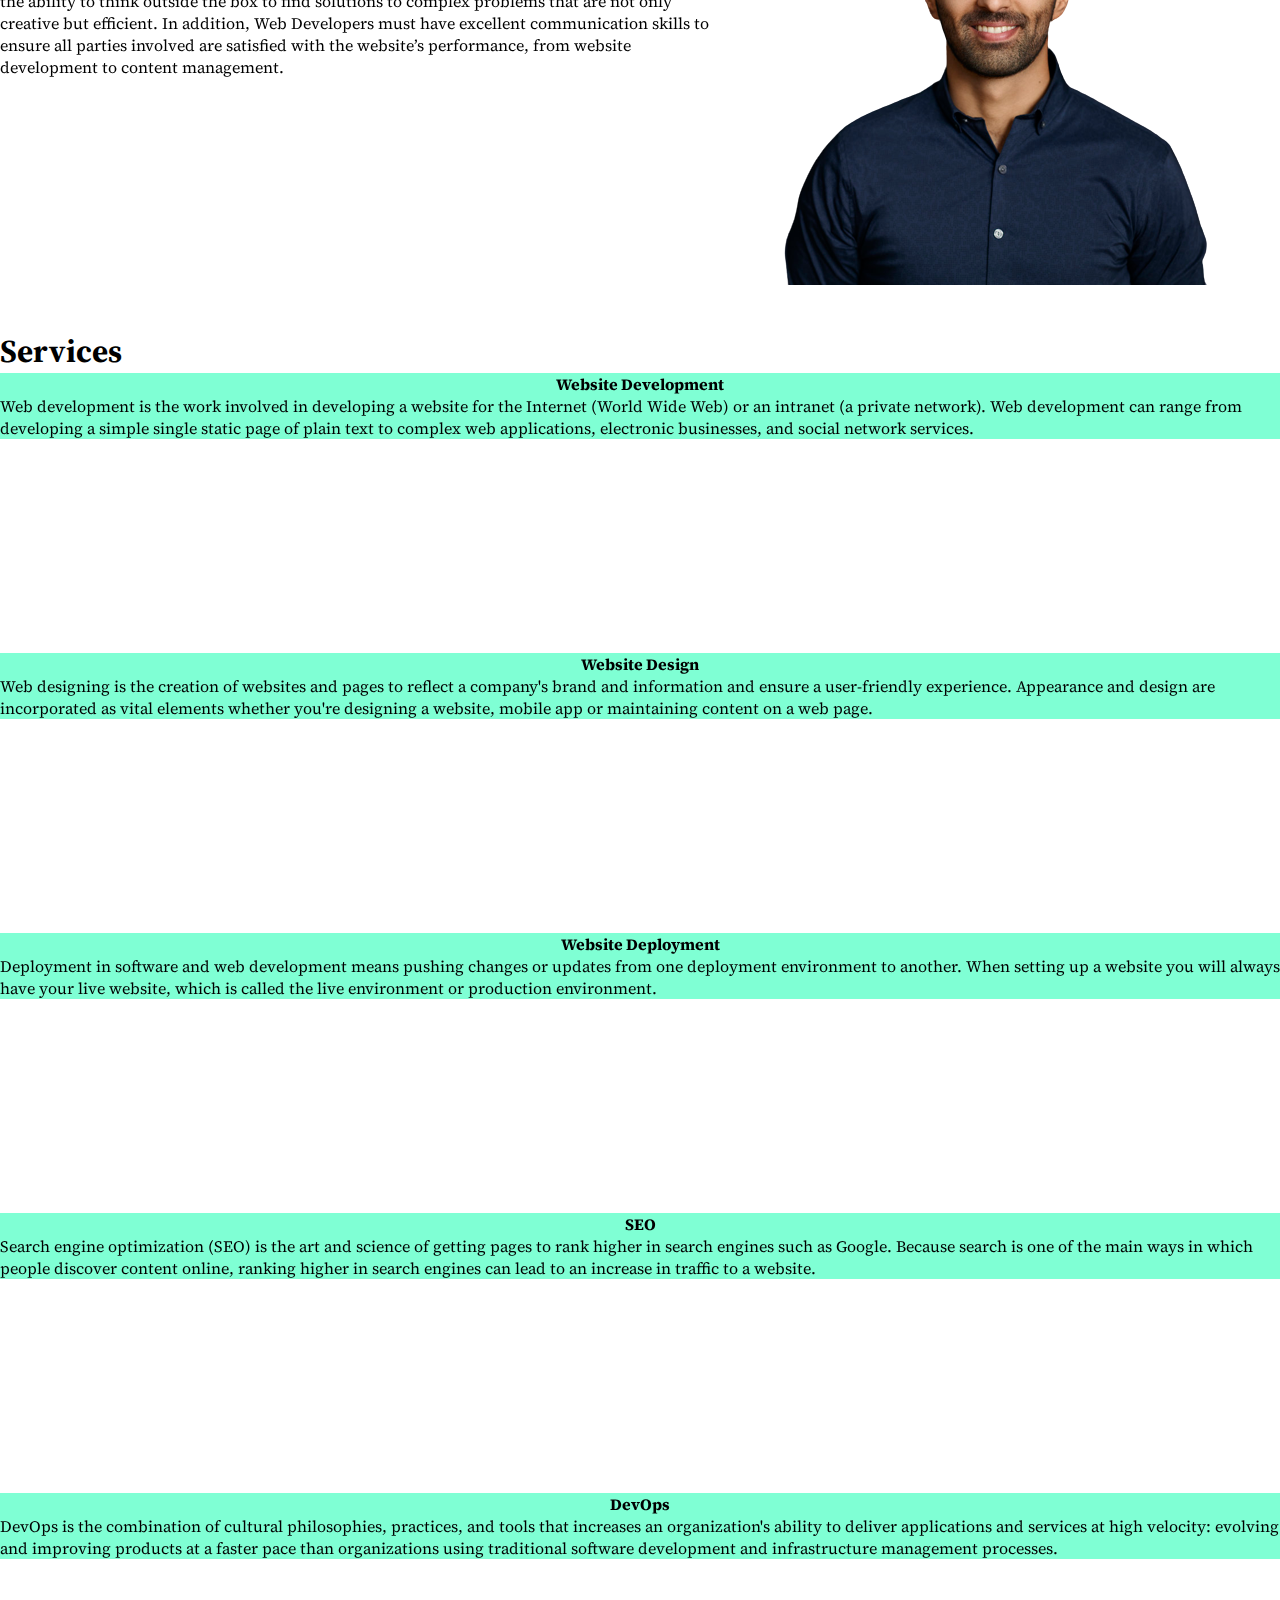
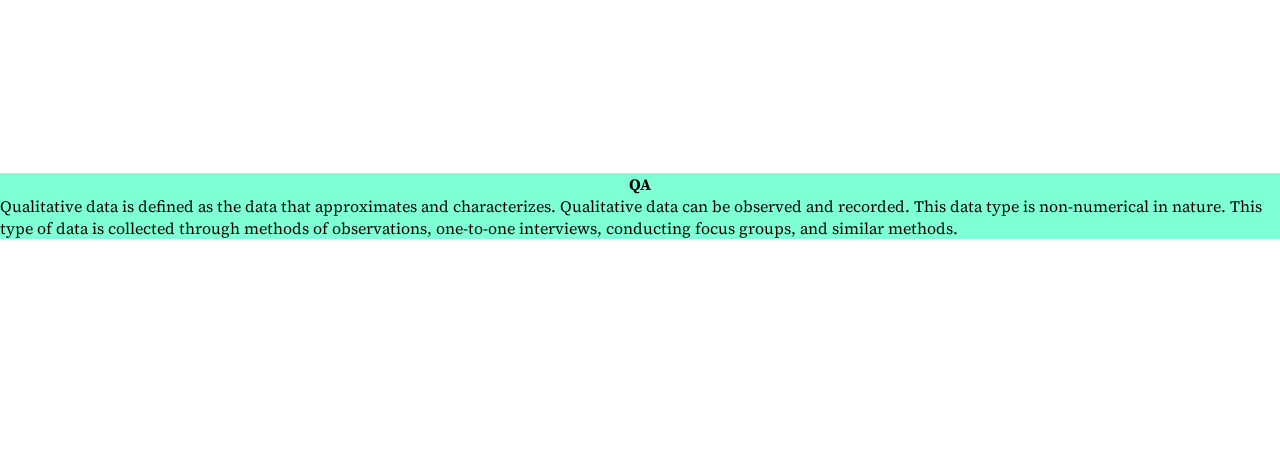
==== commit b8c1cef5: "eighth commit" ====
--- a/index.html
+++ b/index.html
@@ -39,6 +39,9 @@
 
                     <li class="nav-item">
                         <a class="nav-link active" href="#about_us">Abouts</a>
+                    </li>
+                    <li class="nav-item">
+                        <a class="nav-link active" href="#services">Services</a>
                     </li>
                 </ul>
                 <form class="d-flex">
--- a/style.css
+++ b/style.css
@@ -11,8 +11,8 @@
 }
 
 .nav-item {
-    color: black;
-    font-weight: 600;
+    color: rgb(247, 246, 246);
+    font-weight: 700;
     cursor: pointer;
 }
 
@@ -26,6 +26,7 @@
     background: url('images/poster.jpg');
     background-size: cover;
     position: relative;
+    z-index: -1;
 }
 
 /* text css above hero image*/
@@ -138,8 +139,28 @@
 .card-body:hover{
     color: rgb(3, 4, 4);
     backdrop-filter: saturate(180%) blur(10px);
+    transform: scale(1.1);
 }
 .card-body{
     background-color: aquamarine;
 }
 
+.container-fluid{
+    overflow: hidden;
+    position: fixed; /* Set the navbar to fixed position */
+    top: 0; /* Position the navbar at the top of the page */
+    width: 100%; /* Full width */
+}
+#home{
+    margin-top: 52px;
+}
+.container-fluid{
+    background-color:  #ada2ed;
+}
+#navbarSupportedContent{
+    color: white;
+}
+
+.row{
+    position: relative;
+}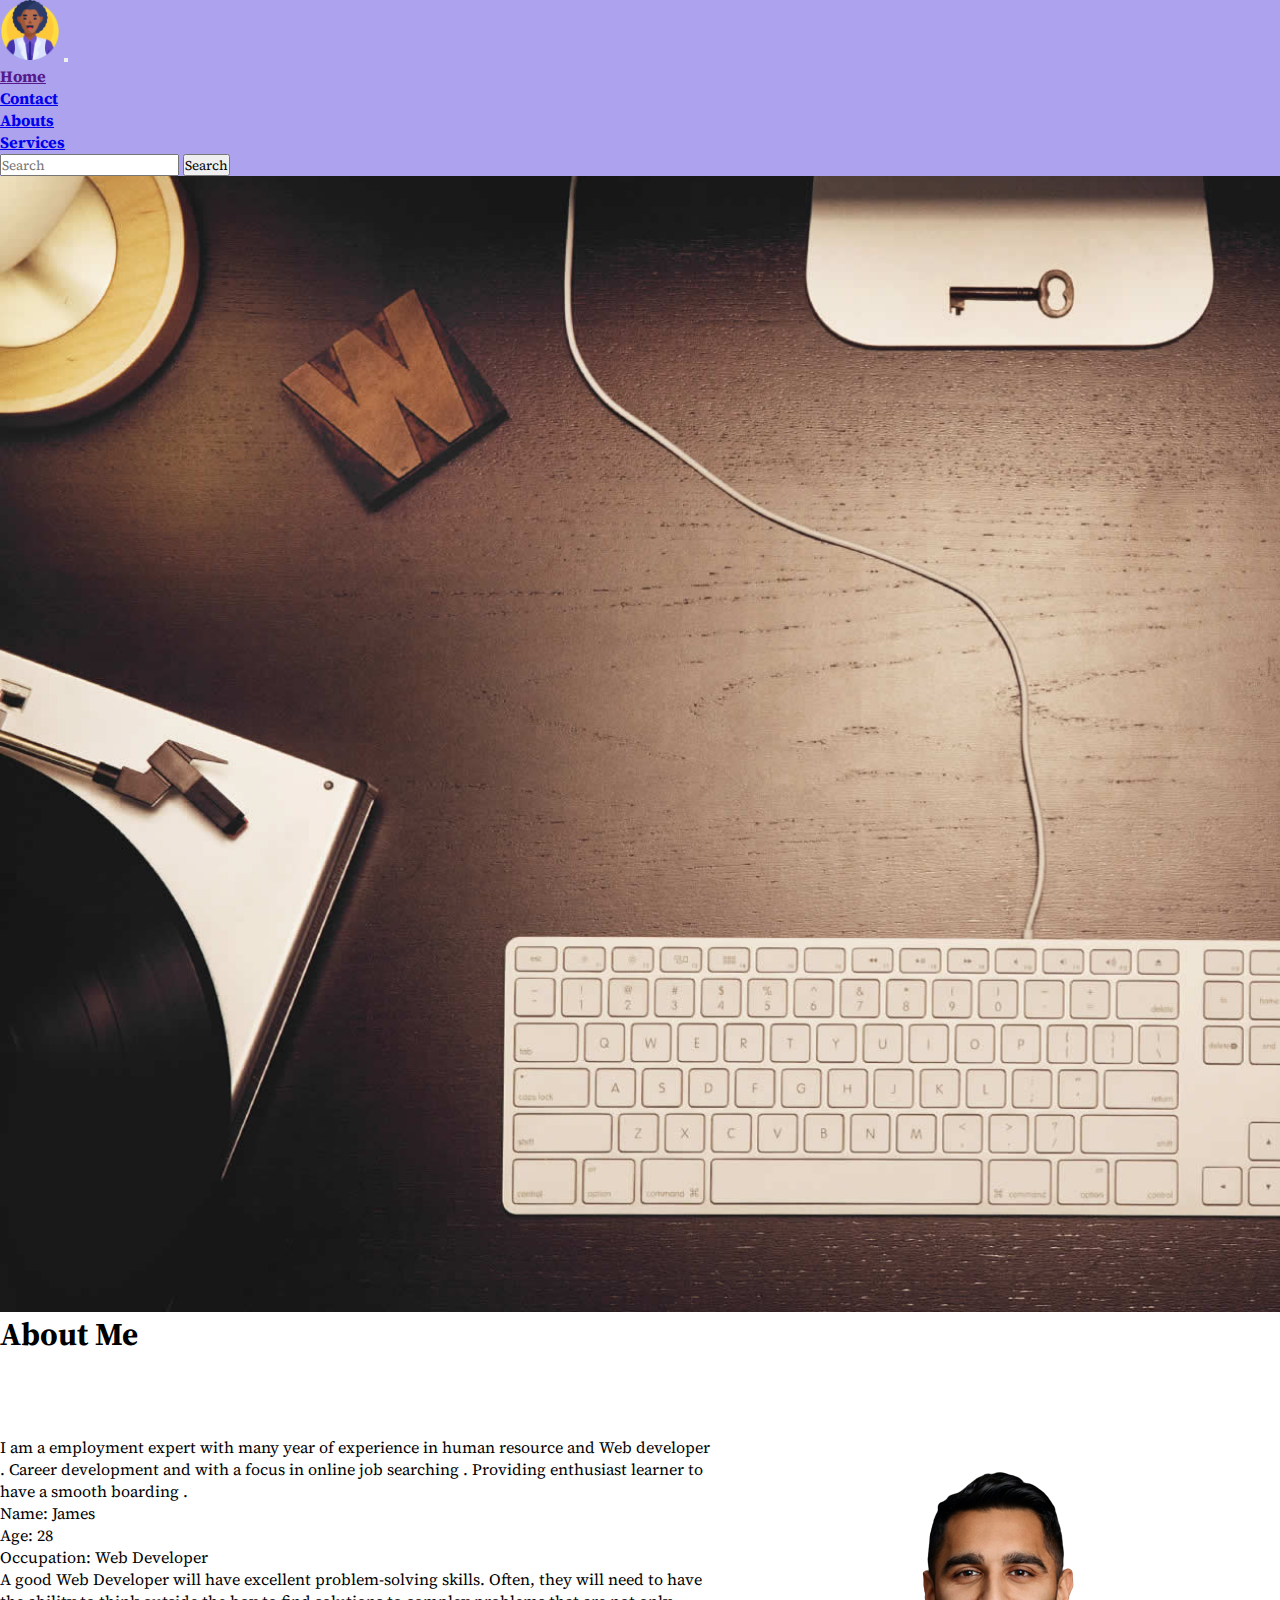
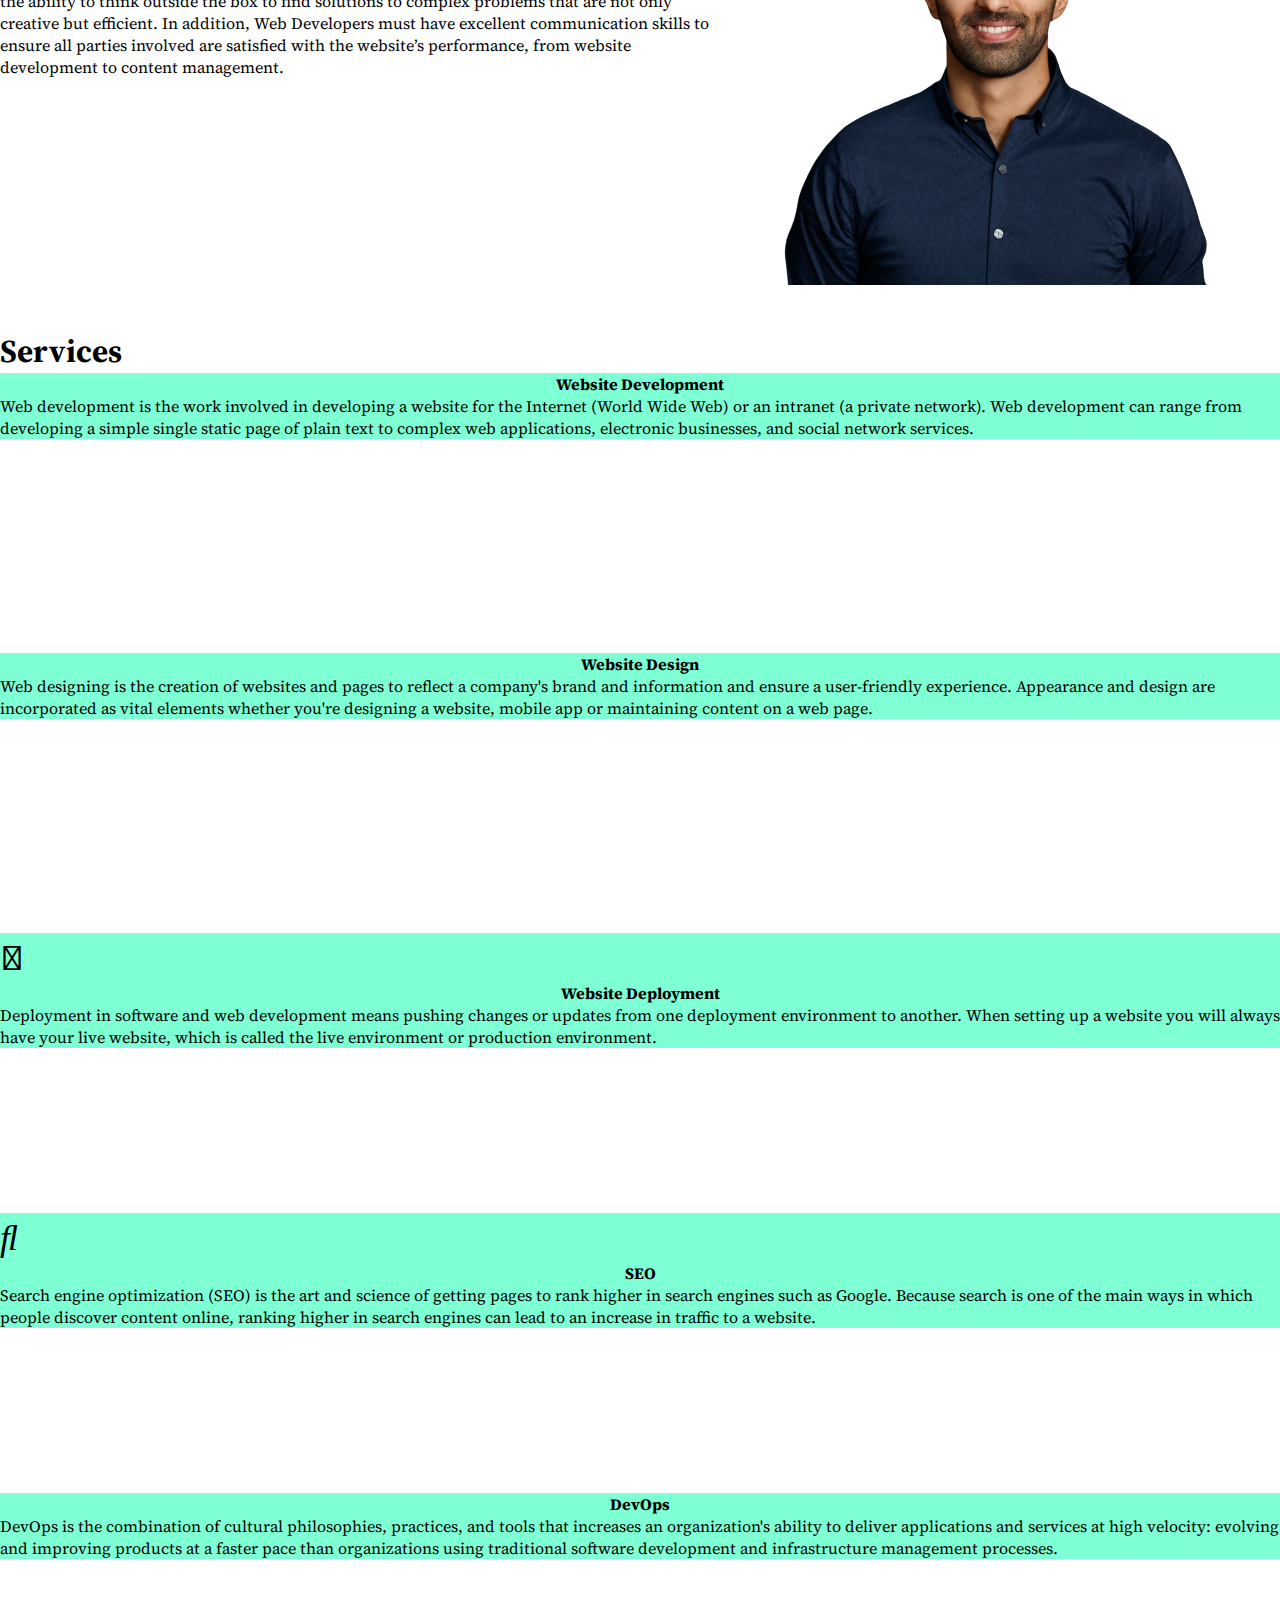
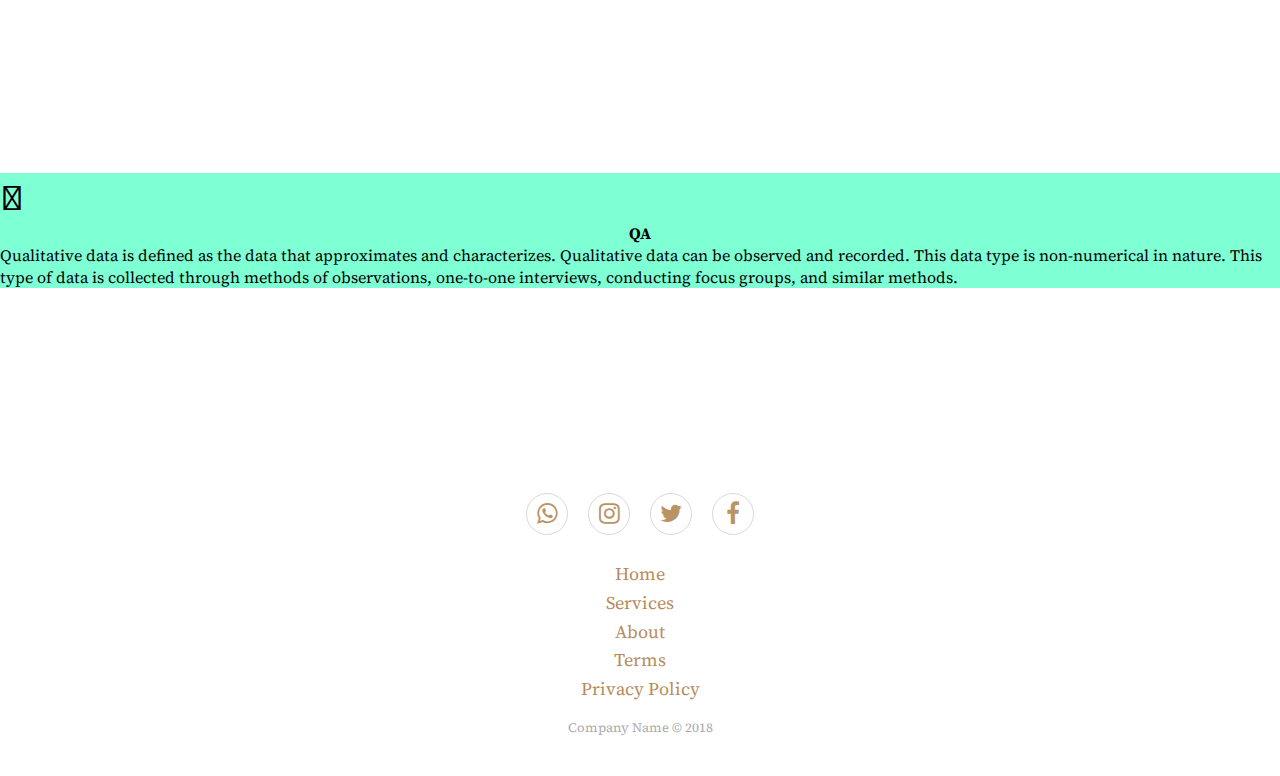
==== commit a4189e1a: "ninth commit" ====
--- a/index.html
+++ b/index.html
@@ -16,6 +16,7 @@
         integrity="sha384-1BmE4kWBq78iYhFldvKuhfTAU6auU8tT94WrHftjDbrCEXSU1oBoqyl2QvZ6jIW3" crossorigin="anonymous">
 
     <link rel="stylesheet" href="style.css">
+    <link rel="stylesheet" href="https://stackpath.bootstrapcdn.com/font-awesome/4.7.0/css/font-awesome.min.css">
 </head>
 
 <body>
@@ -179,7 +180,28 @@
         </div>
     </section>
 
-
+<!-- footer page -->
+
+<div class="footer-basic">
+    <footer>
+        <div class="social">
+            <a href="#"><i class="fa fa-whatsapp" aria-hidden="true"></i></i></a>
+            <a href="#"><i class="fa fa-instagram" aria-hidden="true"></i></a>
+            <a href="#"><i class="fa fa-twitter" aria-hidden="true"></i></a>
+            <a href="#"><i class="fa fa-facebook" aria-hidden="true"></i></a>
+        </div>
+        <ul class="list-inline">
+            <li class="list-inline-item"><a href="#">Home</a></li>
+            <li class="list-inline-item"><a href="#">Services</a></li>
+            <li class="list-inline-item"><a href="#">About</a></li>
+            <li class="list-inline-item"><a href="#">Terms</a></li>
+            <li class="list-inline-item"><a href="#">Privacy Policy</a></li>
+        </ul>
+        <p class="copyright">Company Name © 2018</p>
+    </footer>
+</div>
+<script src="https://cdnjs.cloudflare.com/ajax/libs/jquery/3.2.1/jquery.min.js"></script>
+<script src="https://cdnjs.cloudflare.com/ajax/libs/twitter-bootstrap/4.1.3/js/bootstrap.bundle.min.js"></script>
 </body>
 
 </html>--- a/style.css
+++ b/style.css
@@ -93,7 +93,7 @@
 select,
 textarea {
     background: rgba(0, 0, 0, 0.8);
-    backdrop-filter: saturate(180%) blur(10px);
+    /* backdrop-filter: saturate(180%) blur(10px); */
     width: 100%;
     /* Full width */
     padding: 12px;
@@ -136,12 +136,13 @@
     padding: 20px;
 }
 
-.card-body:hover{
+.card-body:hover {
     color: rgb(3, 4, 4);
     backdrop-filter: saturate(180%) blur(10px);
     transform: scale(1.1);
 }
-.card-body{
+
+.card-body {
     background-color: aquamarine;
 }
 
@@ -161,6 +162,65 @@
     color: white;
 }
 
-.row{
-    position: relative;
+
+
+/* -------------footer--------------- */
+.footer-basic {
+    padding: 40px 0;
+    background-color: #ffffff;
+    color: #a36f32;
+}
+
+.footer-basic ul {
+    padding: 0;
+    list-style: none;
+    text-align: center;
+    font-size: 18px;
+    line-height: 1.6;
+    margin-bottom: 0;
+}
+
+.footer-basic li {
+    padding: 0 10px;
+}
+
+.footer-basic ul a {
+    color: inherit;
+    text-decoration: none;
+    opacity: 0.8;
+}
+
+.footer-basic ul a:hover {
+    opacity: 1;
+}
+
+.footer-basic .social {
+    text-align: center;
+    padding-bottom: 25px;
+}
+
+.footer-basic .social>a {
+    font-size: 24px;
+    width: 40px;
+    height: 40px;
+    line-height: 40px;
+    display: inline-block;
+    text-align: center;
+    border-radius: 50%;
+    border: 1px solid #ccc;
+    margin: 0 8px;
+    color: inherit;
+    opacity: 0.75;
+}
+
+.footer-basic .social>a:hover {
+    opacity: 0.9;
+}
+
+.footer-basic .copyright {
+    margin-top: 15px;
+    text-align: center;
+    font-size: 13px;
+    color: #aaa;
+    margin-bottom: 0;
 }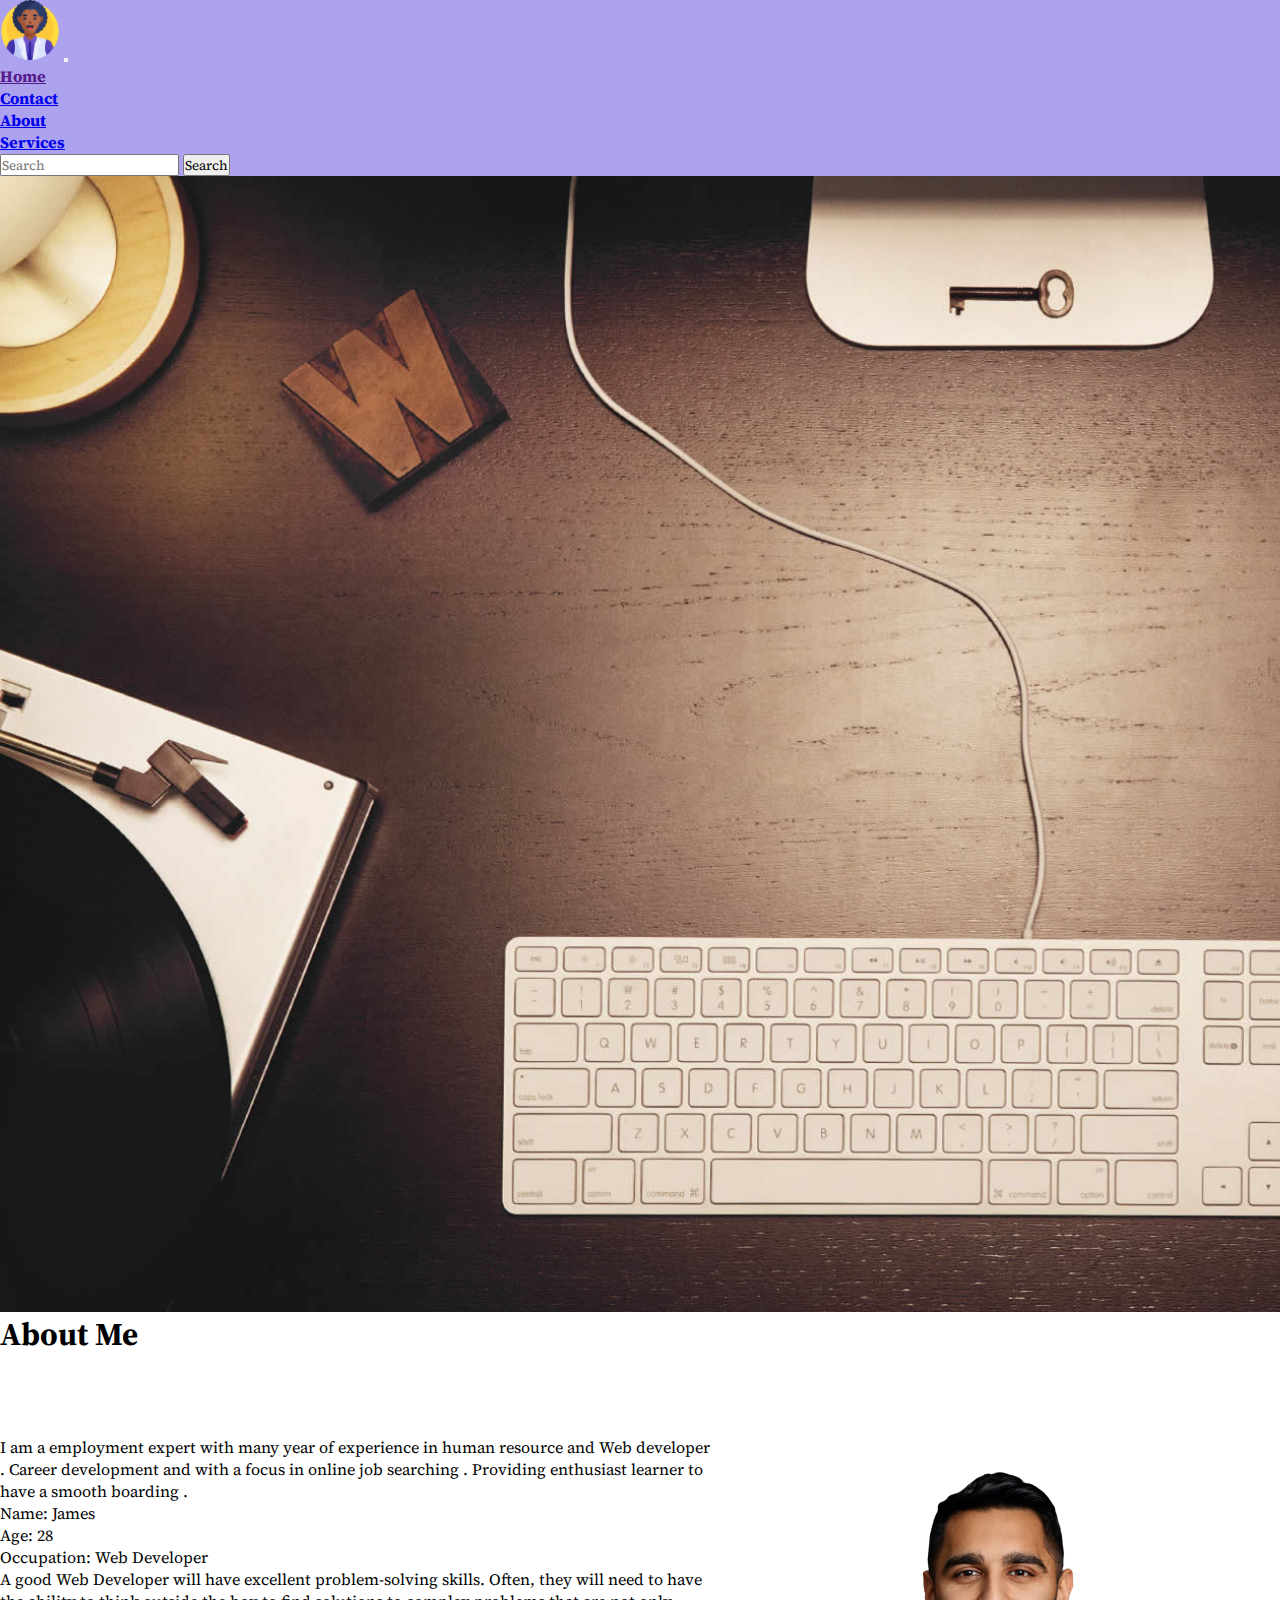
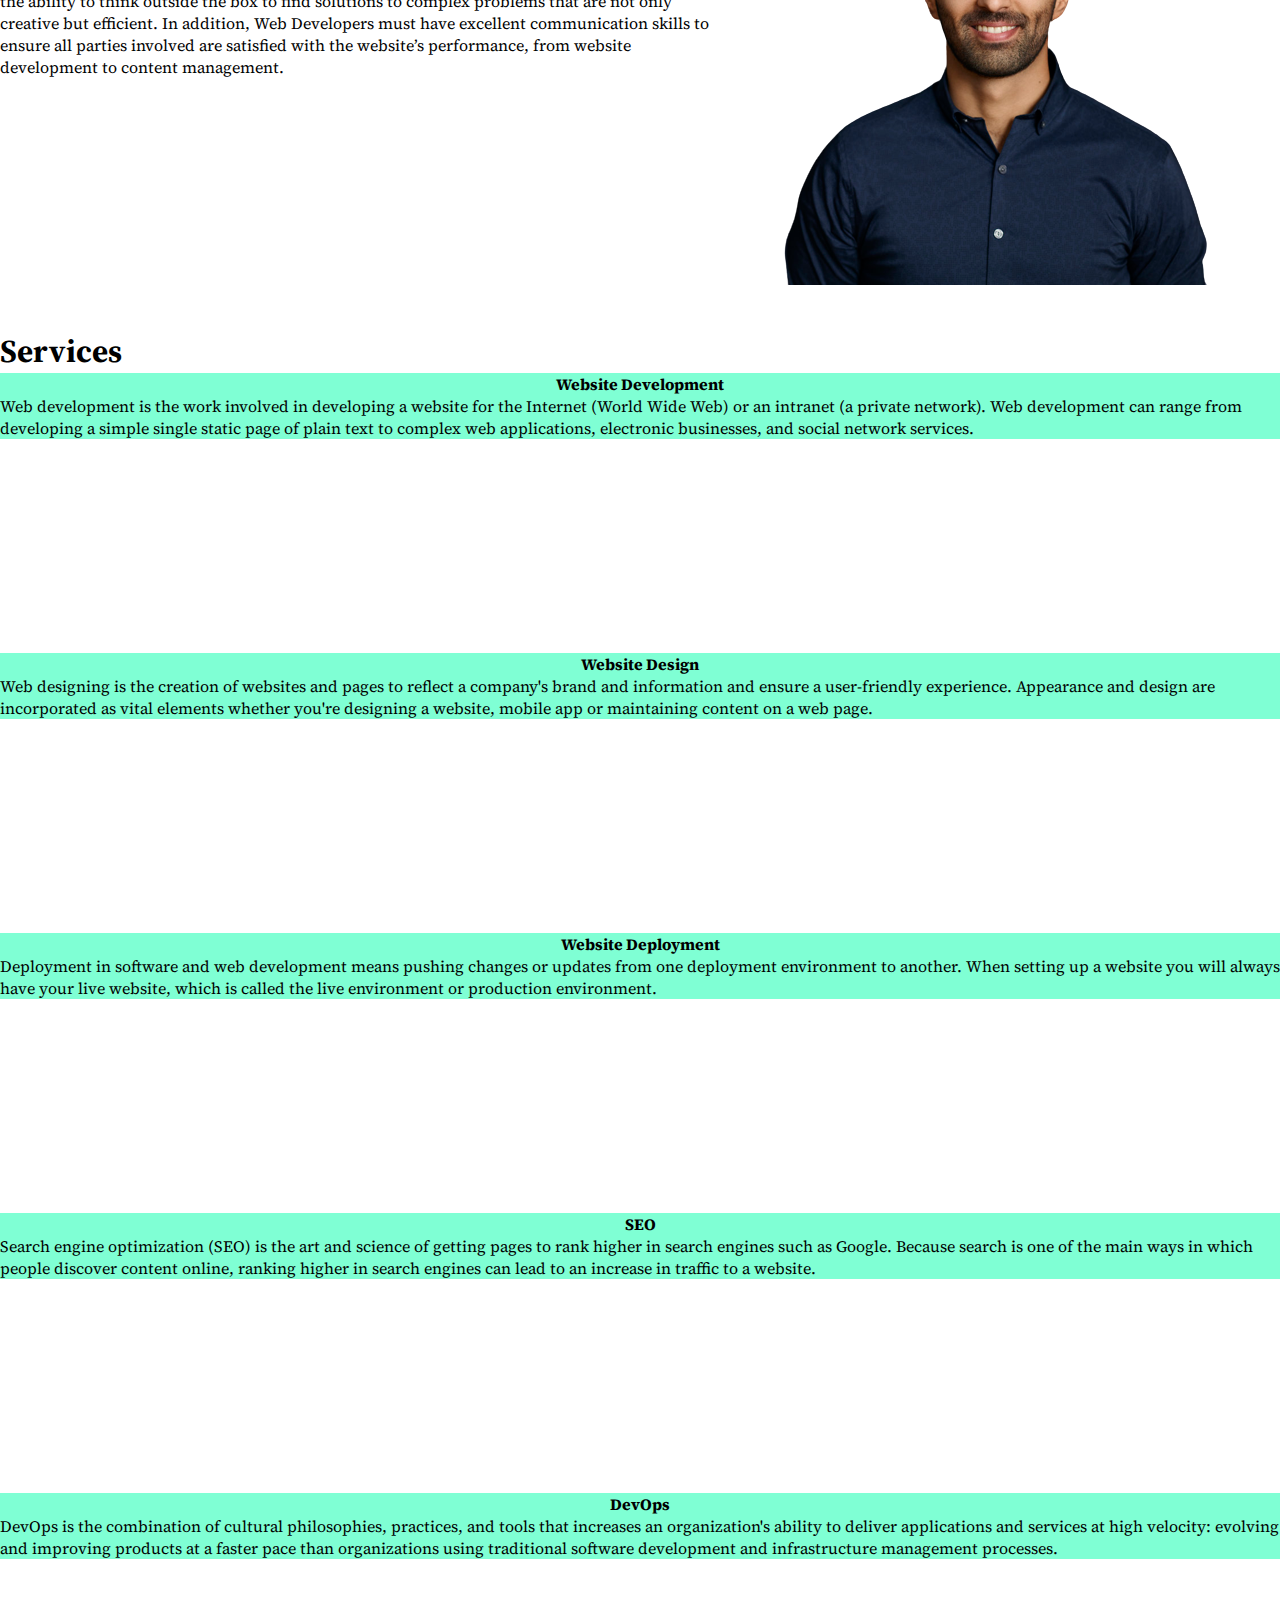
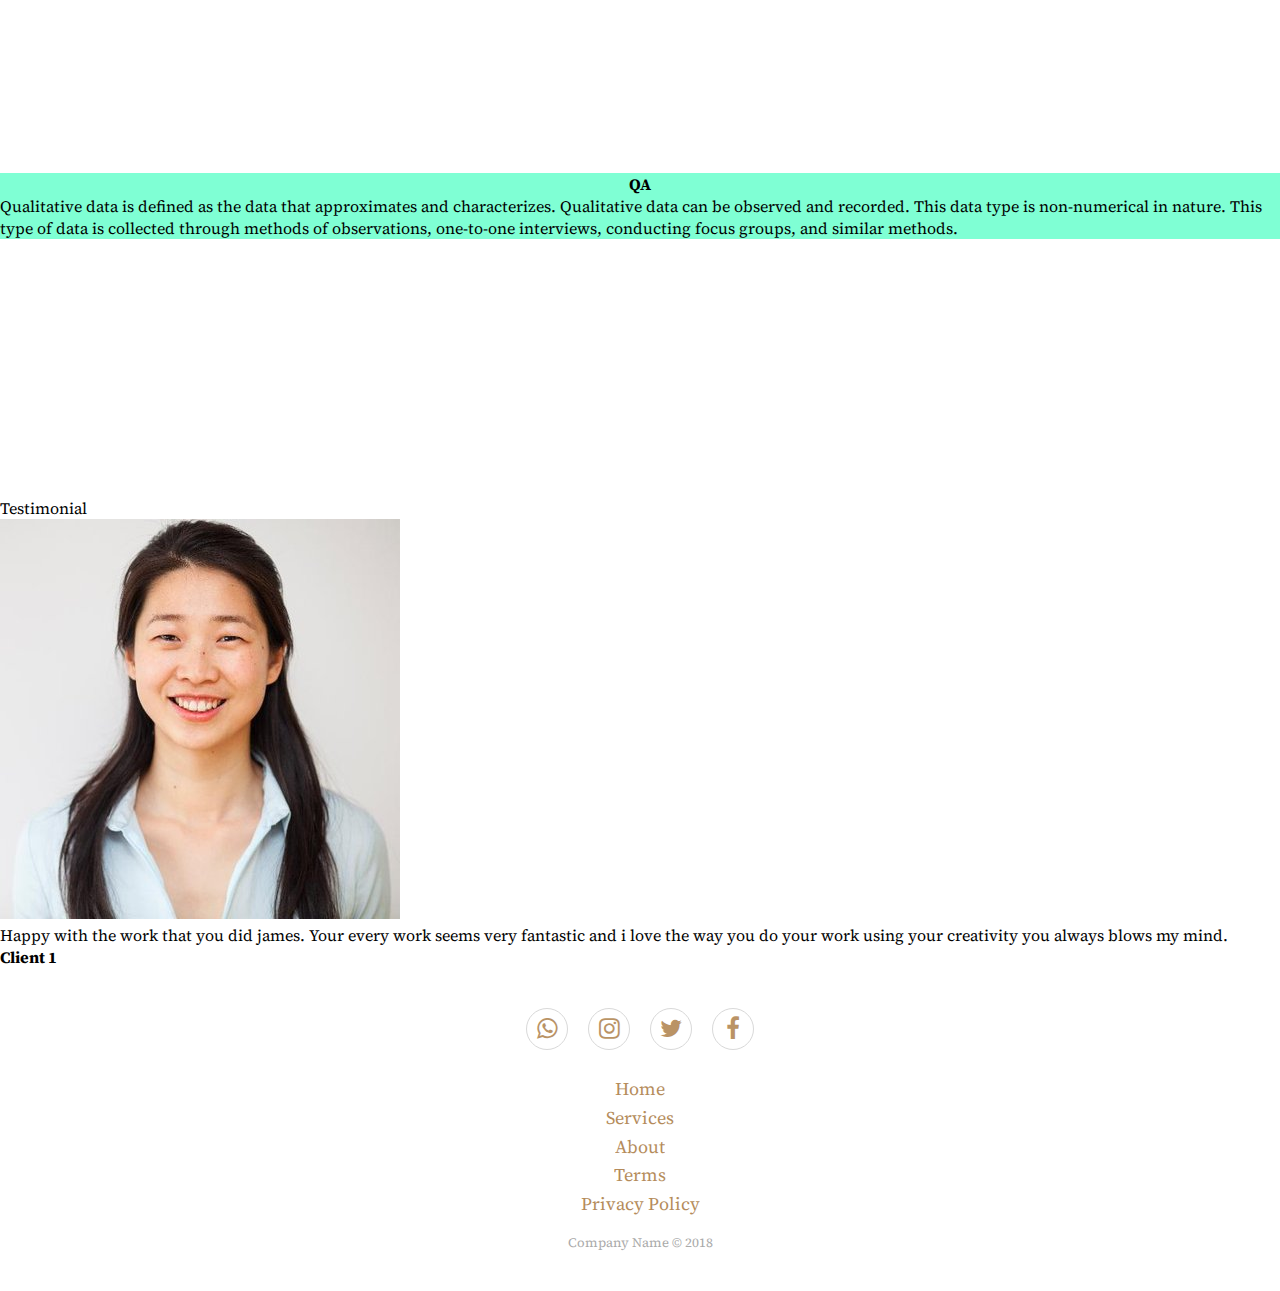
==== commit 674c09fa: "tenth commit" ====
--- a/index.html
+++ b/index.html
@@ -39,7 +39,7 @@
                     </li>
 
                     <li class="nav-item">
-                        <a class="nav-link active" href="#about_us">Abouts</a>
+                        <a class="nav-link active" href="#about_us">About </a>
                     </li>
                     <li class="nav-item">
                         <a class="nav-link active" href="#services">Services</a>
@@ -134,7 +134,7 @@
                 <div class="col-lg-4 mt-4">
                     <div class="card servicesText">
                         <div class="card-body">
-                            <i class='far servicesIcon fa-check-circle'></i>
+                            <!-- <i class='far servicesIcon fa-check-circle'></i> -->
                             <h4 class="card-title mt-3">Website Deployment</h4>
                             <p class="card-text mt-3">Deployment in software and web development means pushing changes or updates from one deployment environment to another. When setting up a website you will always have your live website, which is called the live environment or production environment.
                             </p>
@@ -147,7 +147,7 @@
                 <div class="col-lg-4 mt-4">
                     <div class="card servicesText">
                         <div class="card-body">
-                            <i class='fas servicesIcon fa-search'></i>
+                            <!-- <i class='fas servicesIcon fa-search'></i> -->
                             <h4 class="card-title mt-3">SEO</h4>
                             <p class="card-text mt-3">Search engine optimization (SEO) is the art and science of getting pages to rank higher in search engines such as Google. Because search is one of the main ways in which people discover content online, ranking higher in search engines can lead to an increase in traffic to a website.
                             </p>
@@ -158,7 +158,7 @@
                 <div class="col-lg-4 mt-4">
                     <div class="card servicesText">
                         <div class="card-body">
-                            <i class='fas servicesIcon fa-shield-alt'></i>
+                            <!-- <i class='fas servicesIcon fa-shield-alt'></i> -->
                             <h4 class="card-title mt-3">DevOps</h4>
                             <p class="card-text mt-3">DevOps is the combination of cultural philosophies, practices, and tools that increases an organization's ability to deliver applications and services at high velocity: evolving and improving products at a faster pace than organizations using traditional software development and infrastructure management processes.
                             </p>
@@ -169,7 +169,7 @@
                 <div class="col-lg-4 mt-4">
                     <div class="card servicesText">
                         <div class="card-body">
-                            <i class='fas servicesIcon fa-wrench'></i>
+                            <!-- <i class='fas servicesIcon fa-wrench'></i> -->
                             <h4 class="card-title mt-3">QA</h4>
                             <p class="card-text mt-3">Qualitative data is defined as the data that approximates and characterizes. Qualitative data can be observed and recorded. This data type is non-numerical in nature. This type of data is collected through methods of observations, one-to-one interviews, conducting focus groups, and similar methods.
                             </p>
@@ -179,6 +179,72 @@
             </div>
         </div>
     </section>
+
+    <!-- testimonial page -->
+    <br><br>
+    <section class="testimonial text-center">
+        <div class="container">
+
+            <div class="heading white-heading">
+                Testimonial
+            </div>
+            <div id="testimonial4" class="carousel slide testimonial4_indicators testimonial4_control_button thumb_scroll_x swipe_x" data-ride="carousel" data-pause="hover" data-interval="5000" data-duration="2000">
+             
+                <div class="carousel-inner" role="listbox">
+                    <div class="carousel-item ">
+                        <div class="testimonial4_slide">
+                            <img src="images/angela_mam.jpg" class="img-circle img-responsive" />
+                            <p>
+                                Happy with the work that you did james. Your every work seems very fantastic and i love the way you do your work using your creativity you always blows my mind. 
+                            </p>
+                            <h4>Client 1</h4>
+                        </div>
+                    </div>
+                    <div class="carousel-item">
+                        <div class="testimonial4_slide">
+                            <img src="https://i.ibb.co/8x9xK4H/team.jpg" class="img-circle img-responsive" /><p> Really amazing experience I had with you. Having such a skilled person makes the things a lot more reliable and achievable. Thank you for you services</p>
+                            <h4>Client 2</h4>
+                        </div>
+                    </div>
+                    <div class="carousel-item">
+                        <div class="testimonial4_slide">
+                            <img src="images/angela_mam 1.jpg" class="img-circle img-responsive" />
+                            <p> Got the kind of developer I needed. Fully satisfied by his extraordinary spirit and dedication towards his job. Great to know you man.</p>
+                            <h4>Client 3</h4>
+                        </div>
+                    </div>
+                </div>
+                <a class="carousel-control-prev" href="#testimonial4" data-slide="prev">
+                    <span class="carousel-control-prev-icon"></span>
+                </a>
+                <a class="carousel-control-next" href="#testimonial4" data-slide="next">
+                    <span class="carousel-control-next-icon"></span>
+                </a>
+            </div>
+        </div>
+    </section>
+
+    <!-- javascript of testimonial -->
+
+    
+    <script>
+        var myIndex = 0;
+        carousel();
+        
+        function carousel() {
+          var i;
+          var x = document.getElementsByClassName("carousel-item ");
+          for (i = 0; i < x.length; i++) {
+            x[i].style.display = "none";  
+          }
+          myIndex++;
+          if (myIndex > x.length) {myIndex = 1}    
+          x[myIndex-1].style.display = "block";  
+          setTimeout(carousel, 2000); // Change image every 2 seconds
+        }
+        </script>
+        
+
 
 <!-- footer page -->
 
@@ -186,14 +252,14 @@
     <footer>
         <div class="social">
             <a href="#"><i class="fa fa-whatsapp" aria-hidden="true"></i></i></a>
-            <a href="#"><i class="fa fa-instagram" aria-hidden="true"></i></a>
-            <a href="#"><i class="fa fa-twitter" aria-hidden="true"></i></a>
-            <a href="#"><i class="fa fa-facebook" aria-hidden="true"></i></a>
+            <a href="https://www.instagram.com/"><i class="fa fa-instagram" aria-hidden="true"></i></a>
+            <a href="https://www.twitter.com/"><i class="fa fa-twitter" aria-hidden="true"></i></a>
+            <a href="https://www.facebook.com/"><i class="fa fa-facebook" aria-hidden="true"></i></a>
         </div>
         <ul class="list-inline">
             <li class="list-inline-item"><a href="#">Home</a></li>
-            <li class="list-inline-item"><a href="#">Services</a></li>
-            <li class="list-inline-item"><a href="#">About</a></li>
+            <li class="list-inline-item"><a href="#services">Services</a></li>
+            <li class="list-inline-item"><a href="#about">About</a></li>
             <li class="list-inline-item"><a href="#">Terms</a></li>
             <li class="list-inline-item"><a href="#">Privacy Policy</a></li>
         </ul>
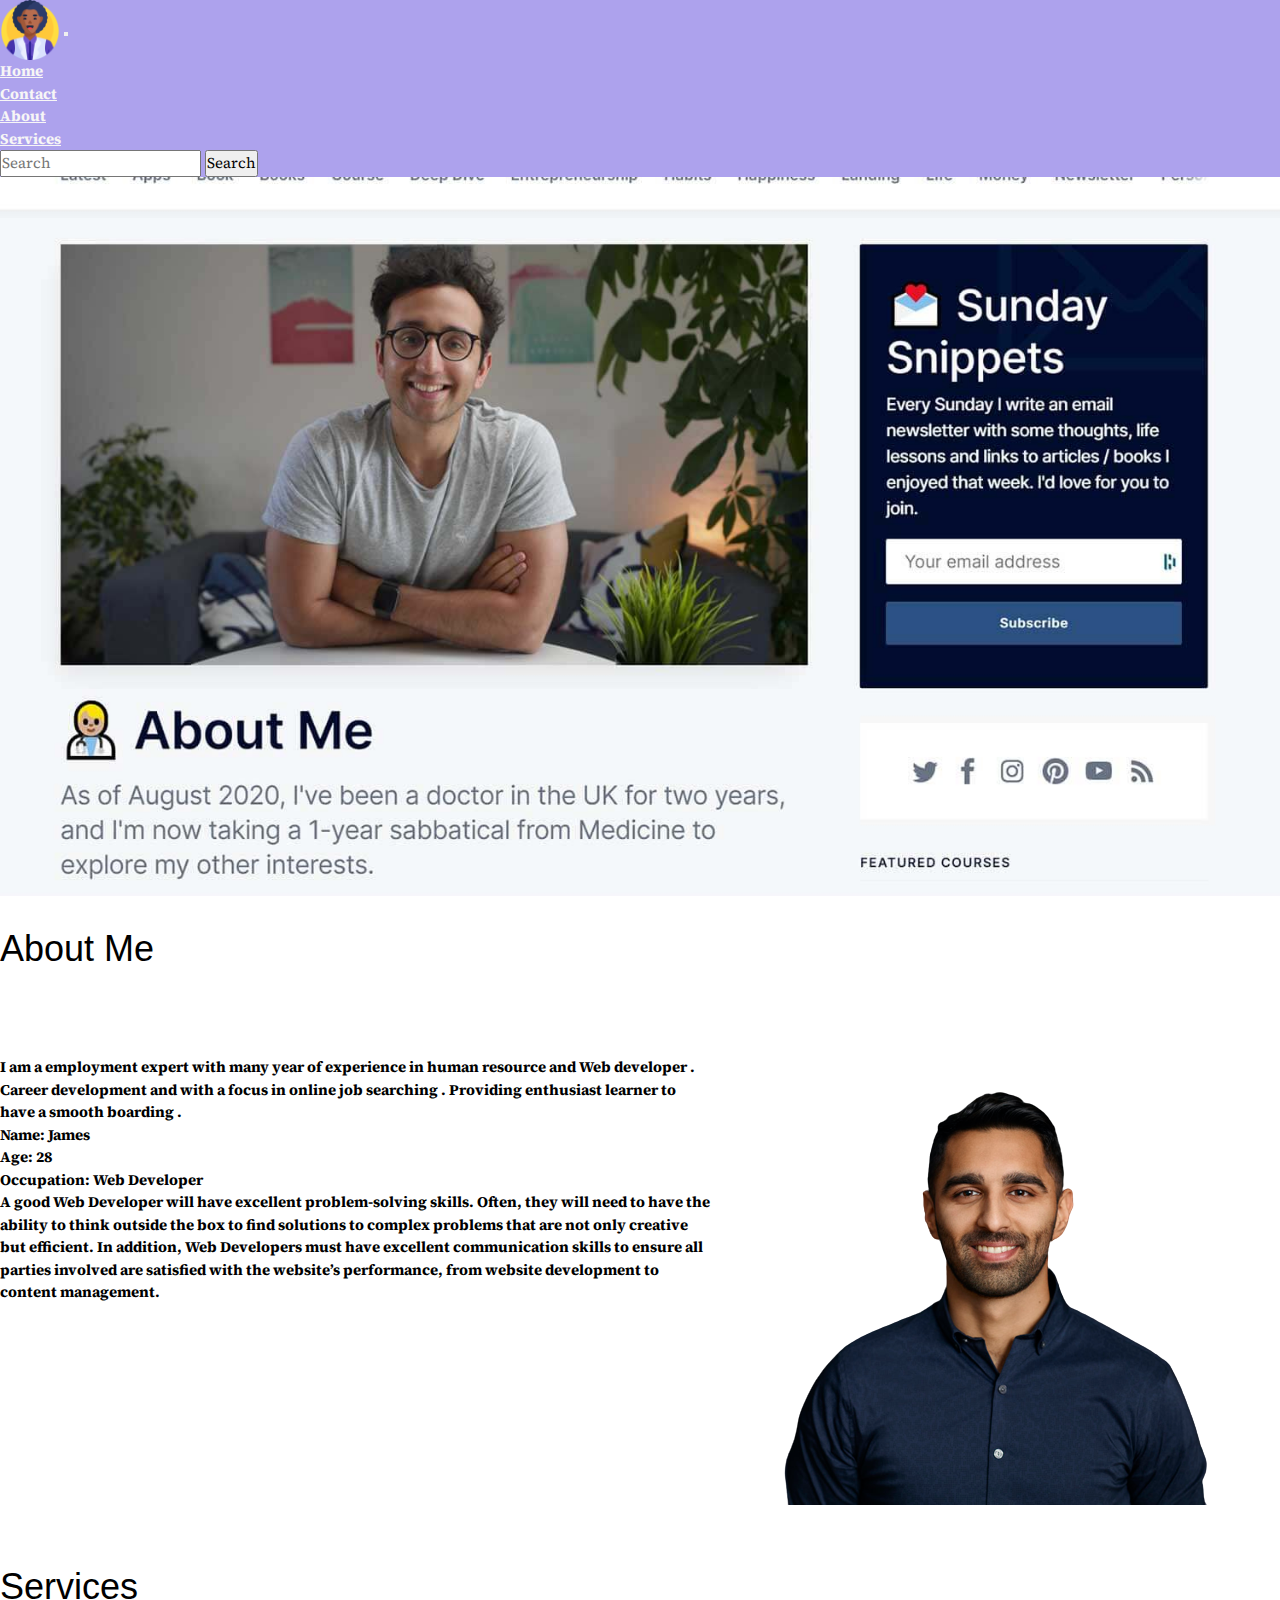
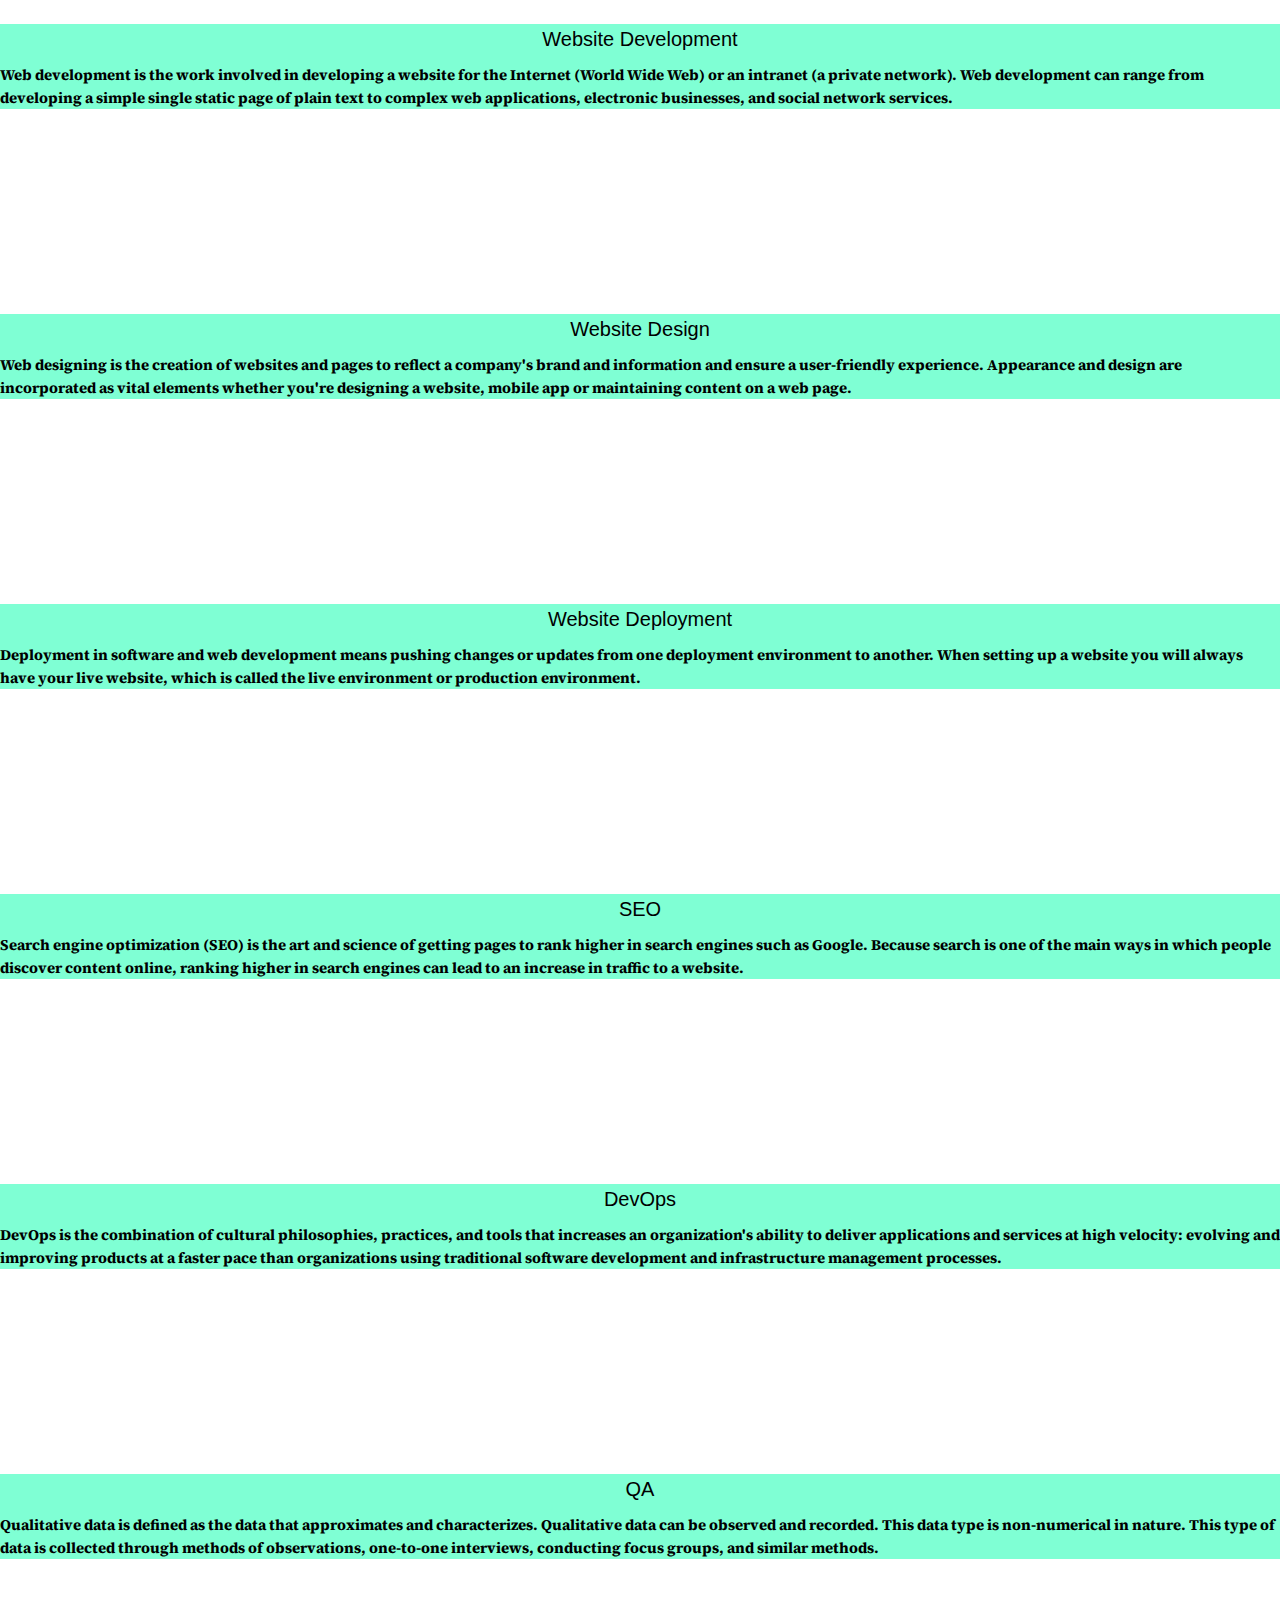
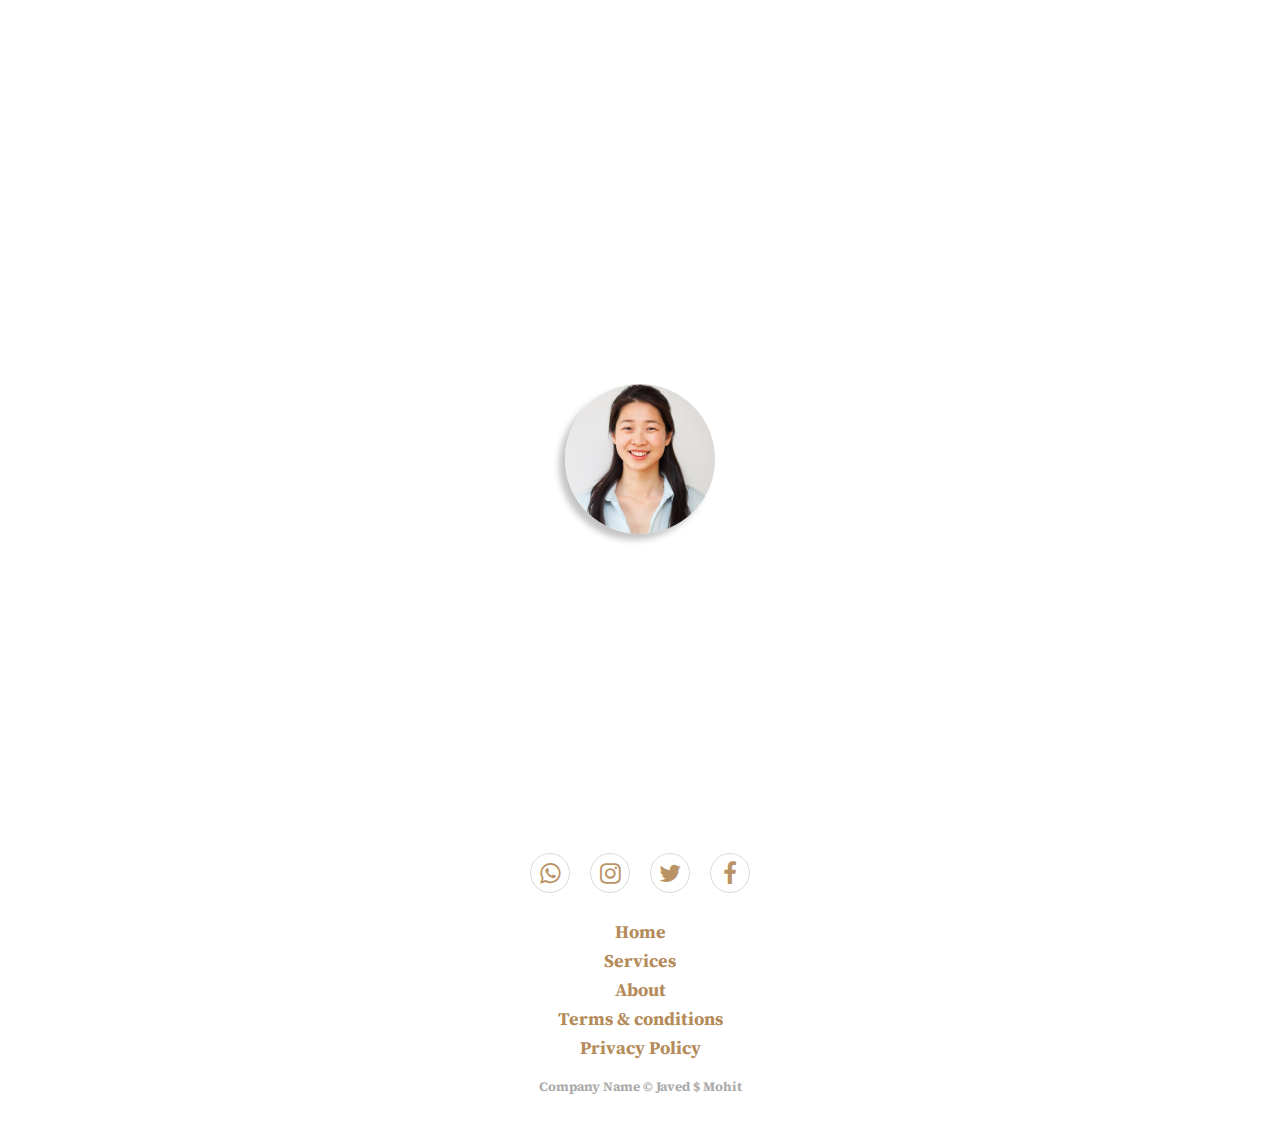
==== commit a8d321dc: "eleventh commit" ====
--- a/index.html
+++ b/index.html
@@ -17,6 +17,14 @@
 
     <link rel="stylesheet" href="style.css">
     <link rel="stylesheet" href="https://stackpath.bootstrapcdn.com/font-awesome/4.7.0/css/font-awesome.min.css">
+
+    <link rel="stylesheet" href="https://www.w3schools.com/w3css/4/w3.css">
+<style>
+.mySlides {display:none;
+width: 100%;
+
+}
+</style>
 </head>
 
 <body>
@@ -55,7 +63,7 @@
 
     <!-- poster part -->
 
-    <section class="bgimage" id="home">
+    <!-- <section class="bgimage" id="home">
         <div class="container-fluid">
             <div class="row">
                 <div class="col-lg-12 col-md-12 col-sm-12 col-xs-12 hero-text">
@@ -63,7 +71,14 @@
                     <p class="hero_desc">I am a freelance web developer in punjab India</p>
                 </div>
             </div>
-    </section>
+    </section> -->
+
+<br><br>
+    <div class="w3-content w3-section" style="max-width:1600px">
+        <img class="mySlides" src="images/aliabdaal.jpg" style="width:100%">
+        <img class="mySlides" src="images/folio.jpg" style="width:100%">
+        <img class="mySlides" src="images/rokomary.jpg" style="width:100%">
+      </div>
 
     <!-- About -->
 
@@ -202,7 +217,7 @@
                     </div>
                     <div class="carousel-item">
                         <div class="testimonial4_slide">
-                            <img src="https://i.ibb.co/8x9xK4H/team.jpg" class="img-circle img-responsive" /><p> Really amazing experience I had with you. Having such a skilled person makes the things a lot more reliable and achievable. Thank you for you services</p>
+                            <img src="images/man.png" class="img-circle img-responsive" /><p> Really amazing experience I had with you. Having such a skilled person makes the things a lot more reliable and achievable. Thank you for you services</p>
                             <h4>Client 2</h4>
                         </div>
                     </div>
@@ -224,25 +239,64 @@
         </div>
     </section>
 
-    <!-- javascript of testimonial -->
-
-    
-    <script>
+
+    <!--  -->
+
+    <!-- <script>
         var myIndex = 0;
         carousel();
         
         function carousel() {
           var i;
-          var x = document.getElementsByClassName("carousel-item ");
+          var x = document.getElementsByClassName("carousel-item");
           for (i = 0; i < x.length; i++) {
             x[i].style.display = "none";  
           }
           myIndex++;
           if (myIndex > x.length) {myIndex = 1}    
           x[myIndex-1].style.display = "block";  
-          setTimeout(carousel, 2000); // Change image every 2 seconds
+          setTimeout(carousel,2000); // Change image every 2 seconds
         }
+
+    </script> -->
+
+    <!-- javascript of testimonial -->
+
+    
+    <script>
+        
+        var myIndex = 0;
+        carousel();
+        
+        
+        function carousel() {
+          var i;
+          var x = document.getElementsByClassName("mySlides");
+          for (i = 0; i < x.length; i++) {
+            x[i].style.display = "none";  
+          }
+          myIndex++;
+          if (myIndex > x.length) {myIndex = 1}    
+          x[myIndex-1].style.display = "block";  
+          setTimeout(carousel, 3000); // Change image every 2 seconds
+
+        var index=0;
+          setdata();
+          function setdata() {
+          var i;
+          var x = document.getElementsByClassName("carousel-item");
+          for (i = 0; i < x.length; i++) {
+            x[i].style.display = "none";  
+          }
+          index++;
+          if (index > x.length) {index = 1}    
+          x[index-1].style.display = "block";  
+          setTimeout(setdata,3000); // Change image every 2 seconds
+        }
+        }
+        
         </script>
+
         
 
 
@@ -260,10 +314,10 @@
             <li class="list-inline-item"><a href="#">Home</a></li>
             <li class="list-inline-item"><a href="#services">Services</a></li>
             <li class="list-inline-item"><a href="#about">About</a></li>
-            <li class="list-inline-item"><a href="#">Terms</a></li>
+            <li class="list-inline-item"><a href="https://termify.io/generate-terms-and-conditions">Terms & conditions</a></li>
             <li class="list-inline-item"><a href="#">Privacy Policy</a></li>
         </ul>
-        <p class="copyright">Company Name © 2018</p>
+        <p class="copyright">Company Name © Javed $ Mohit </p>
     </footer>
 </div>
 <script src="https://cdnjs.cloudflare.com/ajax/libs/jquery/3.2.1/jquery.min.js"></script>
--- a/style.css
+++ b/style.css
@@ -3,6 +3,9 @@
     font-family: 'Source Serif Pro', serif;
     margin: 0;
     padding: 0;
+}
+p,li{
+    font-weight: 700;
 }
 
 .man_navbar {
@@ -41,7 +44,7 @@
 }
 
 .hero_desc {
-    font-size: 2rem;
+    font-size: 3srem;
 }
 
 .hero-text {
@@ -85,7 +88,9 @@
 .servicesText:hover {
     border: 1px solid #008000;
 }
-
+.row mt-4{
+    font-weight: bold;
+}
 
 /* Style inputs with type="text", select elements and textareas */
 input[type=text],
@@ -223,4 +228,243 @@
     font-size: 13px;
     color: #aaa;
     margin-bottom: 0;
-}+}
+
+
+
+
+
+/* testimonial css */
+
+.heading {
+    text-align: center;
+    color: #454343;
+    font-size: 30px;
+    font-weight: 700;
+    position: relative;
+    margin-bottom: 70px;
+    text-transform: uppercase;
+    z-index: 999;
+}
+.white-heading{
+    color: #ffffff;
+}
+.heading:after {
+    content: ' ';
+    position: absolute;
+    top: 100%;
+    left: 50%;
+    height: 40px;
+    width: 180px;
+    border-radius: 4px;
+    transform: translateX(-50%);
+    background: url(img/heading-line.png);
+    background-repeat: no-repeat;
+    background-position: center;
+}
+.white-heading:after {
+    background: url(https://i.ibb.co/d7tSD1R/heading-line-white.png);
+    background-repeat: no-repeat;
+    background-position: center;
+}
+
+.heading span {
+    font-size: 18px;
+    display: block;
+    font-weight: 500;
+}
+.white-heading span {
+    color: #ffffff;
+}
+/*-----Testimonial-------*/
+
+.testimonial:after {
+    position: absolute;
+    top: -0 !important;
+    left: 0;
+    content: " ";
+    background: url(img/testimonial.bg-top.png);
+    background-size: 100% 100px;
+    width: 100%;
+    height: 120px;
+    float: left;
+    z-index: 99;
+}
+
+.testimonial {
+    min-height: 375px;
+    position: relative;
+    background: url(https://i.ibb.co/PTJDkgb/testimonials.jpg);
+    padding-top: 50px;
+    padding-bottom: 50px;
+    background-position: center;
+        background-size: cover;
+}
+#testimonial4 .carousel-inner:hover{
+  cursor: -moz-grab;
+  cursor: -webkit-grab;
+}
+#testimonial4 .carousel-inner:active{
+  cursor: -moz-grabbing;
+  cursor: -webkit-grabbing;
+}
+#testimonial4 .carousel-inner .item{
+  overflow: hidden;
+}
+
+.testimonial4_indicators .carousel-indicators{
+  left: 0;
+  margin: 0;
+  width: 100%;
+  font-size: 0;
+  height: 20px;
+  bottom: 15px;
+  padding: 0 5px;
+  cursor: e-resize;
+  overflow-x: auto;
+  overflow-y: hidden;
+  position: absolute;
+  text-align: center;
+  white-space: nowrap;
+}
+.testimonial4_indicators .carousel-indicators li{
+  padding: 0;
+  width: 14px;
+  height: 14px;
+  border: none;
+  text-indent: 0;
+  margin: 2px 3px;
+  cursor: pointer;
+  display: inline-block;
+  background: #ffffff;
+  -webkit-border-radius: 100%;
+  border-radius: 100%;
+}
+.testimonial4_indicators .carousel-indicators .active{
+  padding: 0;
+  width: 14px;
+  height: 14px;
+  border: none;
+  margin: 2px 3px;
+  background-color: #9dd3af;
+  -webkit-border-radius: 100%;
+  border-radius: 100%;
+}
+.testimonial4_indicators .carousel-indicators::-webkit-scrollbar{
+  height: 3px;
+}
+.testimonial4_indicators .carousel-indicators::-webkit-scrollbar-thumb{
+  background: #eeeeee;
+  -webkit-border-radius: 0;
+  border-radius: 0;
+}
+
+.testimonial4_control_button .carousel-control{
+  top: 175px;
+  opacity: 1;
+  width: 40px;
+  bottom: auto;
+  height: 40px;
+  font-size: 10px;
+  cursor: pointer;
+  font-weight: 700;
+  overflow: hidden;
+  line-height: 38px;
+  text-shadow: none;
+  text-align: center;
+  position: absolute;
+  background: transparent;
+  border: 2px solid #ffffff;
+  text-transform: uppercase;
+  -webkit-border-radius: 100%;
+  border-radius: 100%;
+  -webkit-box-shadow: none;
+  box-shadow: none;
+  -webkit-transition: all 0.6s cubic-bezier(0.3,1,0,1);
+  transition: all 0.6s cubic-bezier(0.3,1,0,1);
+}
+.testimonial4_control_button .carousel-control.left{
+  left: 7%;
+  top: 50%;
+  right: auto;
+}
+.testimonial4_control_button .carousel-control.right{
+  right: 7%;
+  top: 50%;
+  left: auto;
+}
+.testimonial4_control_button .carousel-control.left:hover,
+.testimonial4_control_button .carousel-control.right:hover{
+  color: #000;
+  background: #fff;
+  border: 2px solid #fff;
+}
+
+.testimonial4_header{
+  top: 0;
+  left: 0;
+  bottom: 0;
+  width: 550px;
+  display: block;
+  margin: 30px auto;
+  text-align: center;
+  position: relative;
+}
+.testimonial4_header h4{
+  color: #ffffff;
+  font-size: 30px;
+  font-weight: 600;
+  position: relative;
+  letter-spacing: 1px;
+  text-transform: uppercase;
+}
+
+.testimonial4_slide{
+  top: 0;
+  left: 0;
+  right: 0;
+  bottom: 0;
+  width: 70%;
+  margin: auto;
+  padding: 20px;
+  position: relative;
+  text-align: center;
+}
+.testimonial4_slide img {
+    top: 0;
+    left: 0;
+    right: 0;
+    width: 150px;
+    height: 150px;
+    margin: auto;
+    display: block;
+    color: #f2f2f2;
+    font-size: 18px;
+    line-height: 46px;
+    text-align: center;
+    position: relative;
+    border-radius: 50%;
+    box-shadow: -6px 6px 6px rgba(0, 0, 0, 0.23);
+    -moz-box-shadow: -6px 6px 6px rgba(0, 0, 0, 0.23);
+    -o-box-shadow: -6px 6px 6px rgba(0, 0, 0, 0.23);
+    -webkit-box-shadow: -6px 6px 6px rgba(0, 0, 0, 0.23);
+}
+.testimonial4_slide p {
+    color: #ffffff;
+    font-size: 20px;
+    line-height: 1.4;
+    margin: 40px 0 20px 0;
+}
+.testimonial4_slide h4 {
+  color: #ffffff;
+  font-size: 22px;
+}
+
+.testimonial .carousel {
+	padding-bottom:50px;
+}
+.testimonial .carousel-control-next-icon, .testimonial .carousel-control-prev-icon {
+    width: 35px;
+    height: 35px;
+}
+/* ------testimonial  close-------*/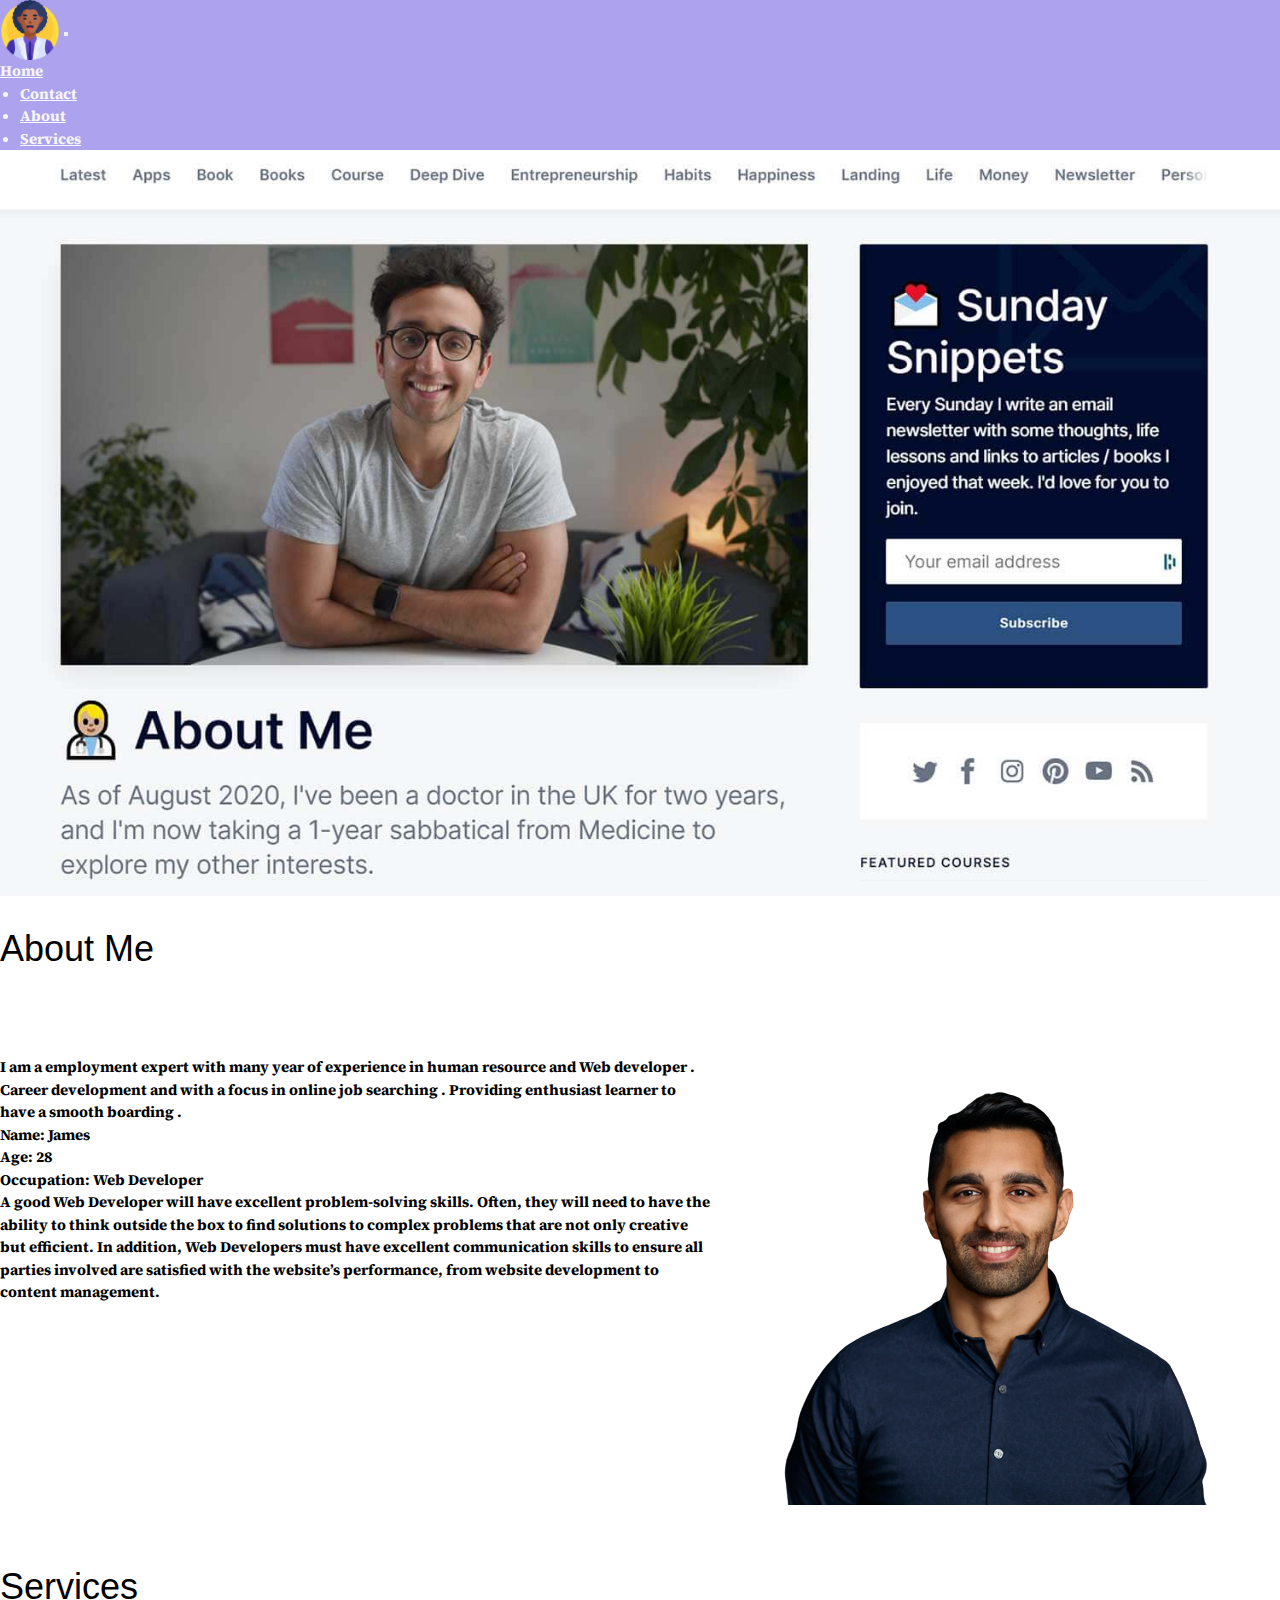
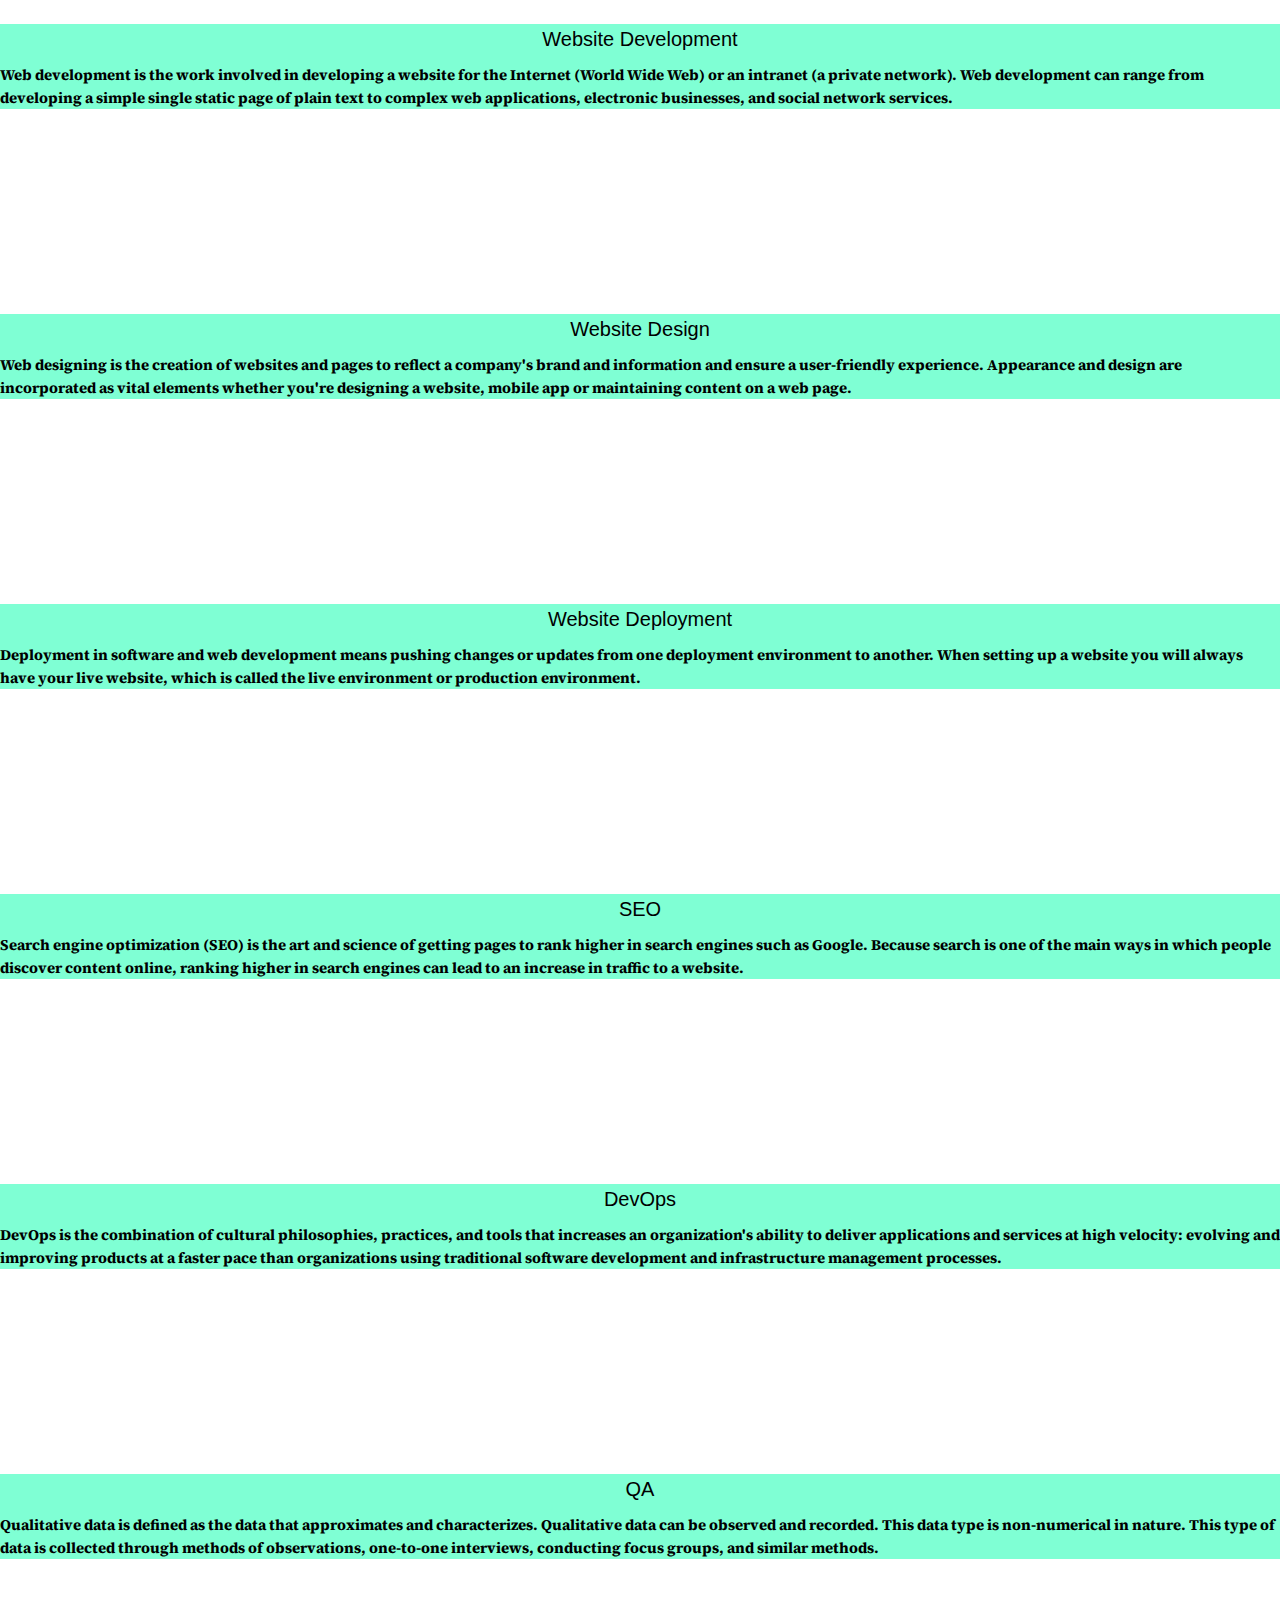
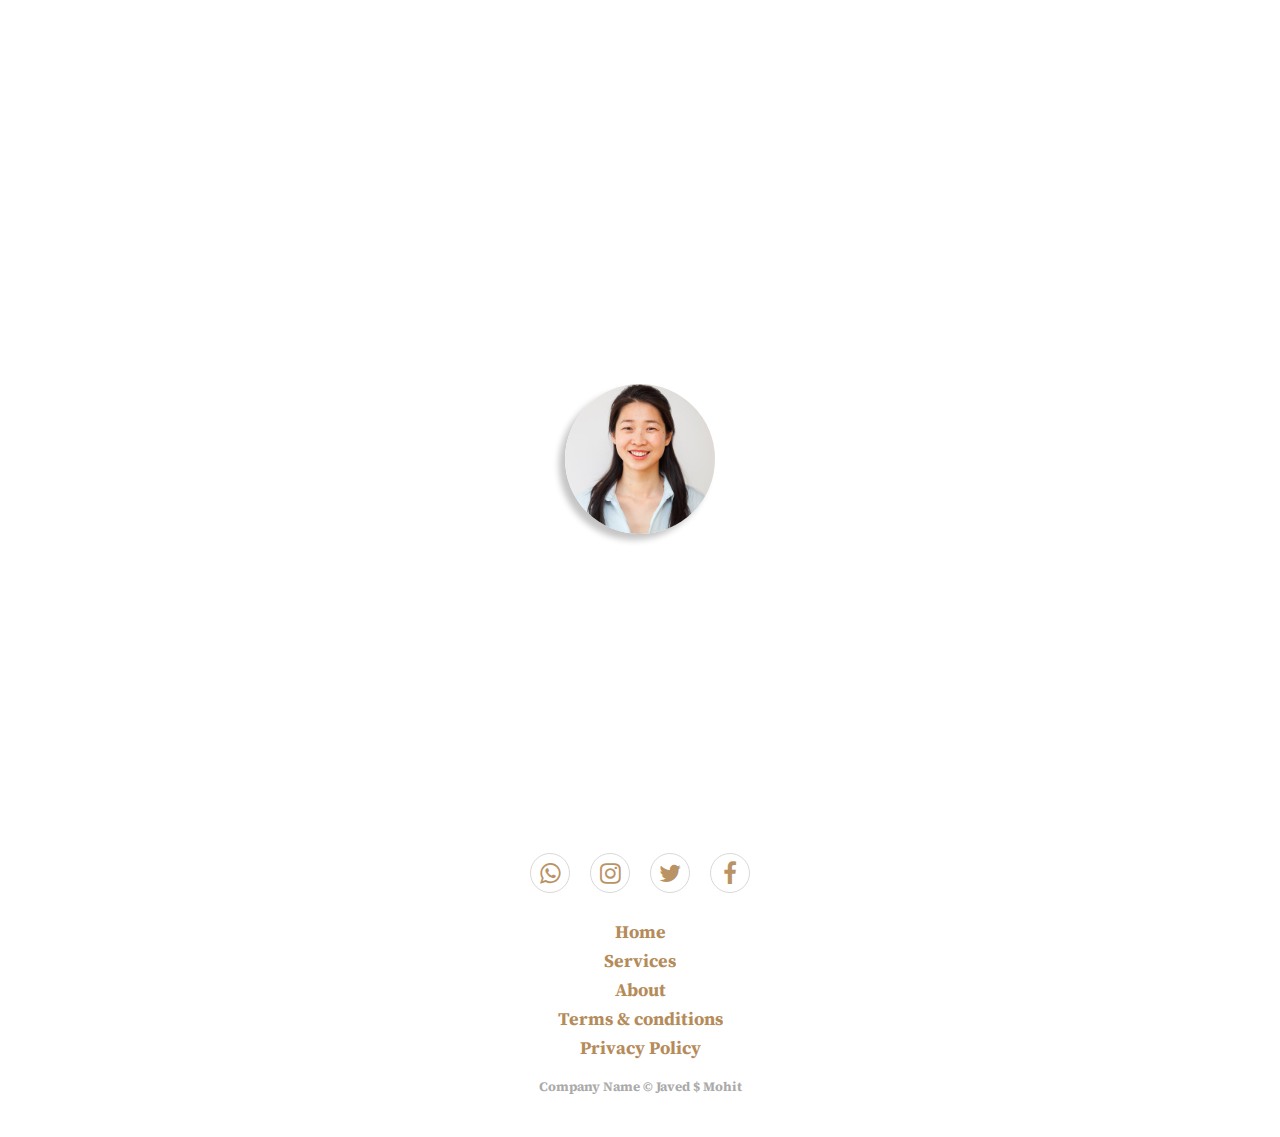
==== commit 3fd27049: "eleventh commit" ====
--- a/index.html
+++ b/index.html
@@ -30,7 +30,7 @@
 <body>
     <!-- Navbar  -->
     <nav class="navbar navbar-expand-lg navbar-light bg-light">
-        <div class="container-fluid">
+        <div class="container-fluid" style="z-index: 100;">
             <img src="images/man.png" alt="" srcset="" class="man_navbar">
             <button class="navbar-toggler" type="button" data-bs-toggle="collapse"
                 data-bs-target="#navbarSupportedContent" aria-controls="navbarSupportedContent" aria-expanded="false"
@@ -42,21 +42,21 @@
                     <li class="nav-item">
                         <a class="nav-link active" aria-current="page" href="">Home</a>
                     </li>
-                    <li class="nav-item">
+                    <li class="nav-item" style="margin-left: 20px;" >
                         <a class="nav-link" href="contact.html">Contact</a>
                     </li>
 
-                    <li class="nav-item">
+                    <li class="nav-item" style="margin-left: 20px">
                         <a class="nav-link active" href="#about_us">About </a>
                     </li>
-                    <li class="nav-item">
+                    <li class="nav-item" style="margin-left: 20px">
                         <a class="nav-link active" href="#services">Services</a>
                     </li>
                 </ul>
-                <form class="d-flex">
+                <!-- <form class="d-flex">
                     <input class="form-control me-2" type="search" placeholder="Search" aria-label="Search">
                     <button class="btn btn-outline-success" type="submit">Search</button>
-                </form>
+                </form> -->
             </div>
         </div>
     </nav>
@@ -240,29 +240,7 @@
     </section>
 
 
-    <!--  -->
-
-    <!-- <script>
-        var myIndex = 0;
-        carousel();
-        
-        function carousel() {
-          var i;
-          var x = document.getElementsByClassName("carousel-item");
-          for (i = 0; i < x.length; i++) {
-            x[i].style.display = "none";  
-          }
-          myIndex++;
-          if (myIndex > x.length) {myIndex = 1}    
-          x[myIndex-1].style.display = "block";  
-          setTimeout(carousel,2000); // Change image every 2 seconds
-        }
-
-    </script> -->
-
-    <!-- javascript of testimonial -->
-
-    
+
     <script>
         
         var myIndex = 0;
